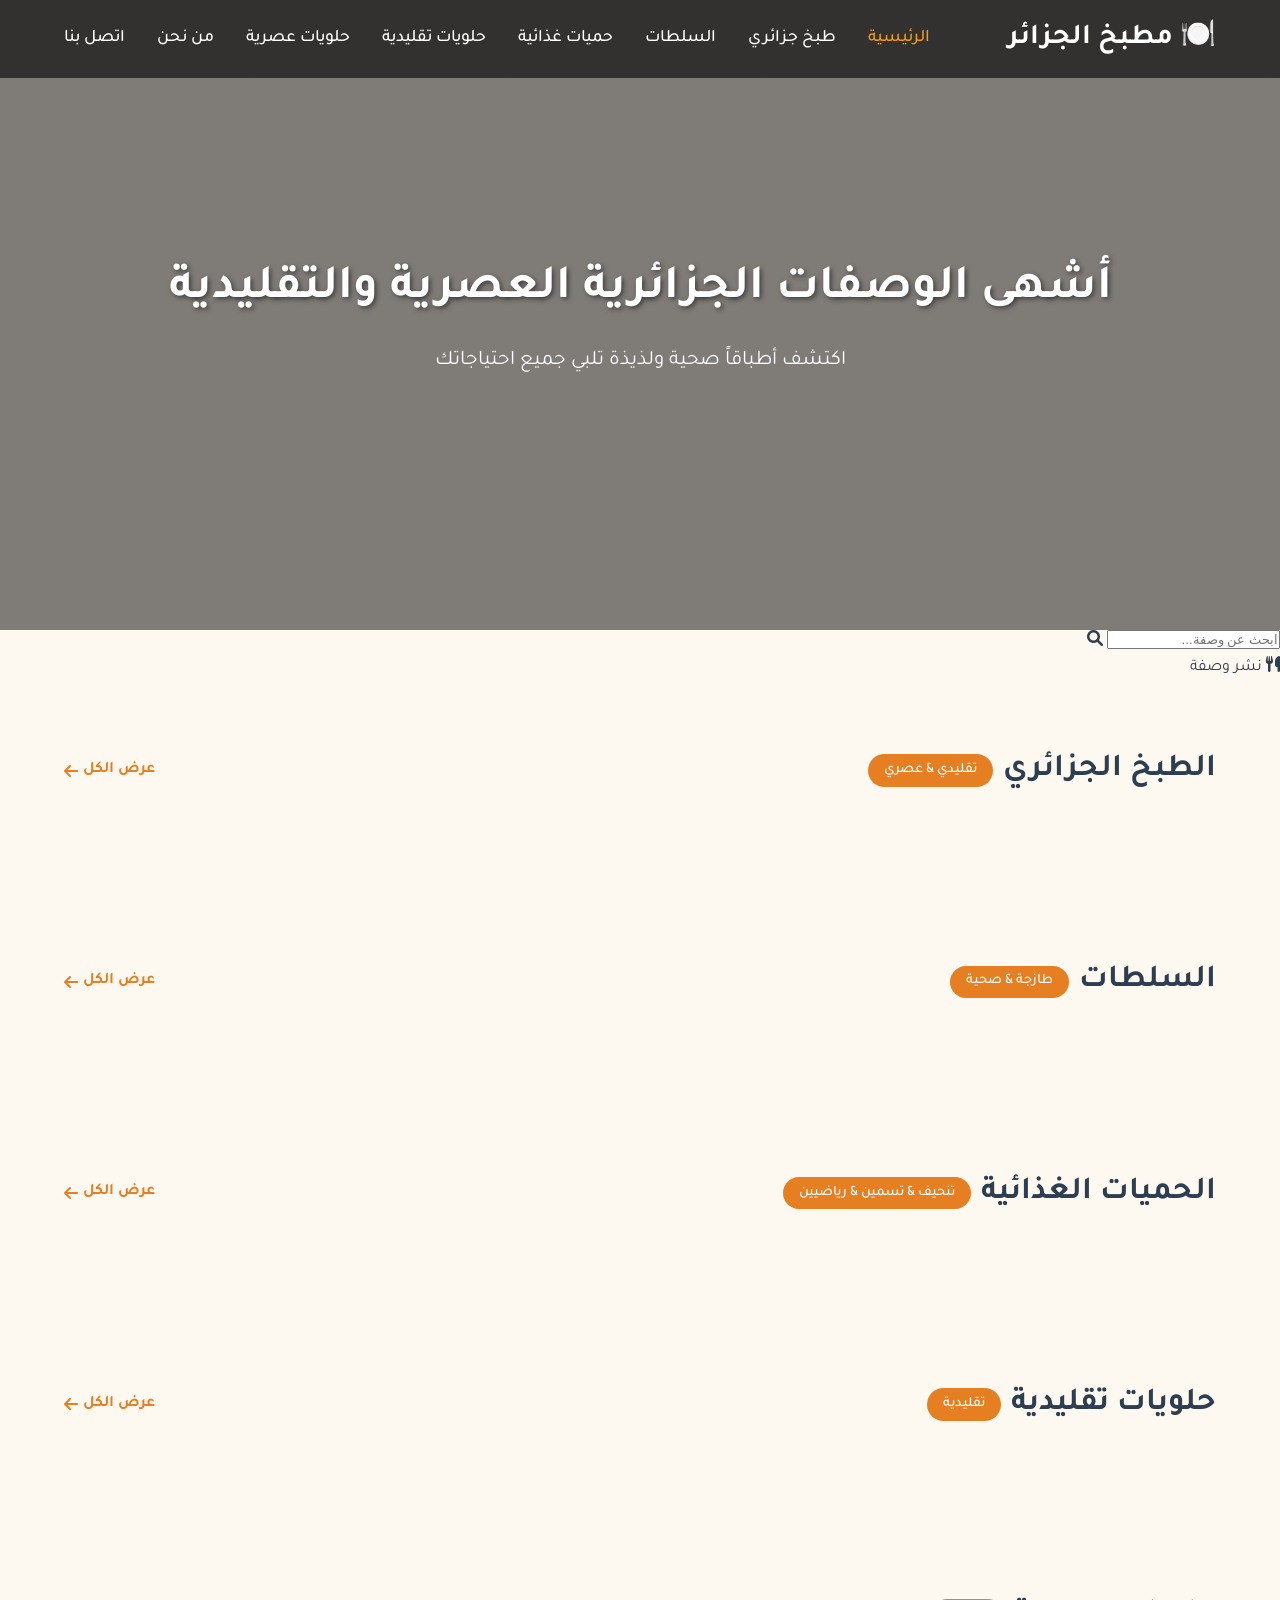
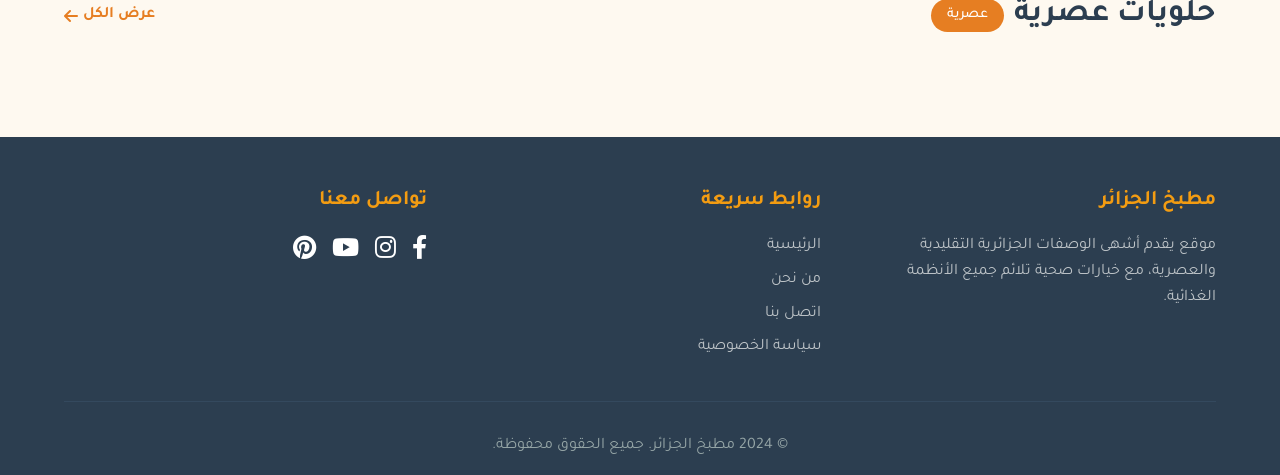
==== index.html @ 7f3f9fbd "Add files via upload" ====
<!DOCTYPE html>
<html lang="ar" dir="rtl">

<head>
    <meta charset="UTF-8">
    <meta name="viewport" content="width=device-width, initial-scale=1.0">

    <title>مطبخ الجزائر - الرئيسية</title>

    <!-- الخطوط والأيقونات -->
    <link rel="stylesheet" href="https://cdnjs.cloudflare.com/ajax/libs/font-awesome/6.0.0-beta3/css/all.min.css">
    <link href="https://fonts.googleapis.com/css2?family=Tajawal:wght@400;500;700&display=swap" rel="stylesheet">

    <link rel="stylesheet" href="style/style-main.css">

</head>

<body>
    <!-- الهيدر مع الغلاف -->
    <header class="hero">
        <nav class="navbar">
            <div class="logo">
                <h1>🍽️ مطبخ الجزائر</h1>
            </div>
            <ul class="nav-links">
                <li><a href="index.html" class="active">الرئيسية</a></li>
                <li><a href="pages/algerien.html">طبخ جزائري</a></li>
                <li><a href="pages/salads.html">السلطات</a></li>
                <li><a href="pages/diet.html">حميات غذائية</a></li>
                <li><a href="pages/traditional-desserts.html">حلويات تقليدية</a></li>
                <li><a href="pages/modern-desserts.html">حلويات عصرية</a></li>
                <li><a href="pages/about.html">من نحن</a></li>
                <li><a href="pages/contact.html">اتصل بنا</a></li>
            </ul>
            <div class="burger">
                <i class="fas fa-bars"></i>
            </div>
        </nav>

        <div class="hero-content">
            <h2>أشهى الوصفات الجزائرية العصرية والتقليدية</h2>
            <p>اكتشف أطباقاً صحية ولذيذة تلبي جميع احتياجاتك</p>
        </div>

    </header>

    <!-- الشريط العلوي (محرك البحث + زر النشر) -->
    <div class="top-bar">
        <div class="search-container">
            <input type="text" id="search-input" placeholder="ابحث عن وصفة..." aria-label="بحث">
            <i class="fas fa-search"></i>
        </div>
        <a href="https://forms.gle/your-google-form-id" target="_blank" class="btn-submit">
            <i class="fas fa-utensils"></i> نشر وصفة
        </a>
    </div>

    <script>
        // وظيفة البحث المباشر
        // وظيفة البحث المباشر (موسع ليشمل العنوان، المكونات، الناشر، الشارة)
        document.getElementById('search-input').addEventListener('input', function (e) {
            const query = e.target.value.trim().toLowerCase();
            const cards = document.querySelectorAll('.card');

            cards.forEach(card => {
                // استخراج النصوص من العناصر المختلفة
                const title = card.querySelector('h3')?.textContent.toLowerCase() || '';
                const ingredients = card.querySelector('.ingredients')?.textContent.toLowerCase() || '';
                const author = card.querySelector('.author')?.textContent.toLowerCase() || '';
                const badge = card.querySelector('.card-badge')?.textContent.toLowerCase() || '';

                // دمج جميع النصوص للبحث
                const allText = `${title} ${ingredients} ${author} ${badge}`;

                if (allText.includes(query)) {
                    card.style.display = 'block';
                } else {
                    card.style.display = 'none';
                }
            });
        });
    </script>

    <!-- المحتوى الرئيسي -->
    <main>
        <!-- قسم الطبخ الجزائري -->
        <section class="section">
            <div class="section-header">
                <h2>الطبخ الجزائري <span class="badge-section">تقليدي & عصري</span></h2>
                <a href="pages/algerien.html" class="view-all">عرض الكل <i class="fas fa-arrow-left"></i></a>
            </div>
            <div class="cards-grid" id="algerien-cards"></div>
        </section>

        <!-- قسم السلطات -->
        <section class="section">
            <div class="section-header">
                <h2>السلطات <span class="badge-section">طازجة & صحية</span></h2>
                <a href="pages/salads.html" class="view-all">عرض الكل <i class="fas fa-arrow-left"></i></a>
            </div>
            <div class="cards-grid" id="salads-cards"></div>
        </section>

        <!-- قسم الحميات الغذائية (تنحيف وتسمين) -->
        <section class="section">
            <div class="section-header">
                <h2>الحميات الغذائية <span class="badge-section">تنحيف & تسمين & رياضيين</span></h2>
                <a href="pages/diet.html" class="view-all">عرض الكل <i class="fas fa-arrow-left"></i></a>
            </div>
            <div class="cards-grid" id="diet-cards"></div>
        </section>

        <!-- قسم الحلويات التقليدية -->
        <section class="section">
            <div class="section-header">
                <h2>حلويات تقليدية <span class="badge-section">تقليدية</span></h2>
                <a href="pages/traditional-desserts.html" class="view-all">عرض الكل <i
                        class="fas fa-arrow-left"></i></a>
            </div>
            <div class="cards-grid" id="traditional-desserts-cards"></div>
        </section>

        <!-- قسم الحلويات العصرية -->
        <section class="section">
            <div class="section-header">
                <h2>حلويات عصرية <span class="badge-section">عصرية</span></h2>
                <a href="pages/modern-desserts.html" class="view-all">عرض الكل <i class="fas fa-arrow-left"></i></a>
            </div>
            <div class="cards-grid" id="modern-desserts-cards"></div>
        </section>

    </main>

    <!-- النافذة المنبثقة (Modal) -->
    <div id="recipeModal" class="modal">
        <div class="modal-content">
            <span class="close-modal">&times;</span>
            <div class="modal-body">
                <!-- يتم تعبئة المحتوى ديناميكياً عبر JavaScript -->
            </div>
        </div>
    </div>

    <!-- الفوتر -->
    <footer>
        <div class="footer-container">
            <div class="footer-col">
                <h3>مطبخ الجزائر</h3>
                <p>موقع يقدم أشهى الوصفات الجزائرية التقليدية والعصرية، مع خيارات صحية تلائم جميع الأنظمة الغذائية.</p>
            </div>
            <div class="footer-col">
                <h3>روابط سريعة</h3>
                <ul>
                    <li><a href="index.html">الرئيسية</a></li>
                    <li><a href="pages/about.html">من نحن</a></li>
                    <li><a href="pages/contact.html">اتصل بنا</a></li>
                    <li><a href="pages/privacy.html">سياسة الخصوصية</a></li>
                </ul>
            </div>
            <div class="footer-col">
                <h3>تواصل معنا</h3>
                <div class="social-links">
                    <a href="#"><i class="fab fa-facebook-f"></i></a>
                    <a href="#"><i class="fab fa-instagram"></i></a>
                    <a href="#"><i class="fab fa-youtube"></i></a>
                    <a href="#"><i class="fab fa-pinterest"></i></a>
                </div>
            </div>
        </div>
        <div class="copyright">
            <p>© 2024 مطبخ الجزائر. جميع الحقوق محفوظة.</p>
        </div>
    </footer>

    <script>
        // js-main.js

        // دالة لعرض البطاقات في حاوية محددة
        function renderCards(containerId, recipes) {
            const container = document.getElementById(containerId);
            if (!container) return;
            container.innerHTML = '';

            recipes.forEach(recipe => {
                const card = document.createElement('div');
                card.className = 'card';
                card.dataset.id = recipe.id;

                // تحضير نص المكونات (مصفوفة أو نص)
                const ingredientsText = Array.isArray(recipe.ingredients)
                    ? recipe.ingredients.join('، ')
                    : recipe.ingredients;

                card.innerHTML = `
            <div class="card-image">
                <img src="${recipe.image}" alt="${recipe.title}" loading="lazy">
                <span class="card-badge">${recipe.badge || ''}</span>
            </div>
            <div class="card-content">
                <h3>${recipe.title}</h3>
                <p class="ingredients">مقادير: ${ingredientsText}</p>
                <div class="card-footer">
                    <span class="date"><i class="far fa-calendar-alt"></i> ${recipe.date}</span>
                    <span class="author">نشر: ${recipe.author}</span>
                </div>
            </div>
        `;

                // إضافة حدث النقر لفتح النافذة المنبثقة
                card.addEventListener('click', () => showModal(recipe));
                container.appendChild(card);
            });
        }

        // دالة عرض النافذة المنبثقة
        function showModal(recipe) {
            const modal = document.getElementById('recipeModal');
            const modalBody = modal.querySelector('.modal-body');
            const videoHtml = recipe.video ? `
<div class="video-container">
<iframe width="100%" height="280" src="${recipe.video}" frameborder="0" allowfullscreen></iframe>
</div>
` : '';

            modalBody.innerHTML = `
<h2>${recipe.title}</h2>
<img src="${recipe.image}" alt="${recipe.title}" style="max-width:100%; border-radius:8px;">
<p><strong>الوصف:</strong> ${recipe.description}</p>
<p><strong>المقادير:</strong> ${recipe.ingredients}</p>
<p><strong>طريقة التحضير:</strong> ${recipe.method}</p>

${videoHtml}
<div class="author-info">
<p><strong>نشر:</strong> ${recipe.author}</p>
<p><strong>تاريخ النشر:</strong> ${recipe.date}</p>
<p><strong>رابط التواصل:</strong> <a href="${recipe.authorLink}" target="_blank">${recipe.authorLink}</a></p>
</div>
`;

            modal.style.display = 'block';
        }
        // إغلاق النافذة المنبثقة
        document.addEventListener('DOMContentLoaded', () => {
            const modal = document.getElementById('recipeModal');
            const closeBtn = document.querySelector('.close-modal');

            if (closeBtn) {
                closeBtn.addEventListener('click', () => {
                    modal.style.display = 'none';
                });
            }

            window.addEventListener('click', (e) => {
                if (e.target === modal) {
                    modal.style.display = 'none';
                }
            });
        });

        // تحميل البيانات من ملفات JSON
        async function loadAllData() {
            try {
                // تحميل كل ملف JSON على حدة
                const [algerien, salads, diet, traditional, modern] = await Promise.all([
                    fetch('data/algerien.json').then(res => res.json()),
                    fetch('data/salads.json').then(res => res.json()),
                    fetch('data/diet.json').then(res => res.json()),
                    fetch('data/traditional-desserts.json').then(res => res.json()),
                    fetch('data/modern-desserts.json').then(res => res.json())
                ]);

                // عرض البطاقات في كل حاوية (يكفي عرض أول 3 وصفات)
                renderCards('algerien-cards', algerien.slice(0, 3));
                renderCards('salads-cards', salads.slice(0, 3));
                renderCards('diet-cards', diet.slice(0, 3));
                renderCards('traditional-desserts-cards', traditional.slice(0, 3));
                renderCards('modern-desserts-cards', modern.slice(0, 3));

            } catch (error) {
                console.error('خطأ في تحميل البيانات:', error);
                // يمكن إظهار رسالة للمستخدم
            }
        }

        // بدء التحميل عند تحميل الصفحة
        document.addEventListener('DOMContentLoaded', loadAllData);

        // وظيفة البحث المباشر
        const searchInput = document.getElementById('search-input');

        if (searchInput) {
            searchInput.addEventListener('input', function (e) {
                const query = e.target.value.trim().toLowerCase();
                const cards = document.querySelectorAll('.card');

                cards.forEach(card => {
                    const title = card.querySelector('h3')?.textContent.toLowerCase() || '';
                    const ingredients = card.querySelector('.ingredients')?.textContent.toLowerCase() || '';

                    if (title.includes(query) || ingredients.includes(query)) {
                        card.style.display = 'block';
                    } else {
                        card.style.display = 'none';
                    }
                });
            });
        }


        // قائمة البرجر للشاشات الصغيرة
        const burger = document.querySelector('.burger');
        const navLinks = document.querySelector('.nav-links');

        if (burger && navLinks) {
            burger.addEventListener('click', () => {
                navLinks.classList.toggle('active');
                // اختياري: تغيير أيقونة البرجر
                const icon = burger.querySelector('i');
                if (icon.classList.contains('fa-bars')) {
                    icon.classList.remove('fa-bars');
                    icon.classList.add('fa-times');
                } else {
                    icon.classList.remove('fa-times');
                    icon.classList.add('fa-bars');
                }
            });
        }
    </script>

</body>

</html>
---- style/style-main.css ----
/* reset */
* {
    margin: 0;
    padding: 0;
    box-sizing: border-box;
}

body {
    font-family: 'Tajawal', sans-serif;
    background-color: #fef9f0;
    color: #2c3e50;
    line-height: 1.6;
}

a {
    text-decoration: none;
    color: inherit;
}

ul {
    list-style: none;
}

/* navbar */
.navbar {
    display: flex;
    justify-content: space-between;
    align-items: center;
    padding: 1rem 5%;
    background-color: rgba(0,0,0,0.6);
    color: white;
    position: absolute;
    width: 100%;
    top: 0;
    z-index: 10;
}

.logo h1 {
    font-size: 1.8rem;
}

.nav-links {
    display: flex;
    gap: 2rem;
}

.nav-links a {
    font-weight: 500;
    transition: color 0.3s;
    font-size: 1.1rem;
}

.nav-links a:hover,
.nav-links a.active {
    color: #f39c12;
}

.burger {
    display: none;
    font-size: 1.8rem;
    cursor: pointer;
}

/* hero header */
.hero {
    background: linear-gradient(rgba(0,0,0,0.5), rgba(0,0,0,0.5)), url('https://media.licdn.com/dms/image/v2/D561BAQEP53jBZ7DF7g/company-background_10000/company-background_10000/0/1654107773435/fooda_cover?e=2147483647&v=beta&t=S3QuYRrB38j_sGJPRR0pocdYYQpP9Fnyo-EWLoU9C8o') center/cover no-repeat;
    height: 70vh;
    display: flex;
    align-items: center;
    justify-content: center;
    text-align: center;
    color: white;
    position: relative;
}

.hero-content h2 {
    font-size: 3rem;
    margin-bottom: 1rem;
    text-shadow: 2px 2px 5px rgba(0,0,0,0.5);
}

.hero-content p {
    font-size: 1.3rem;
}

/* sub-header (للصفحات الفرعية) */
.sub-header {
    background: linear-gradient(rgba(0,0,0,0.6), rgba(0,0,0,0.6)), url('https://www.sheknows.com/wp-content/uploads/2020/06/best-picnic-food-cover-amazon.jpg') center/cover no-repeat;
    height: 30vh;
    display: flex;
    flex-direction: column;
    justify-content: center;
    align-items: center;
    color: white;
    text-align: center;
    position: relative;
}

.sub-header .navbar {
    background: rgba(0,0,0,0.8);
    position: fixed;
    top: 0;
}

.page-title {
    margin-top: 80px;
}

.page-title h2 {
    font-size: 2.5rem;
}

/* الأقسام */
.section {
    padding: 4rem 5%;
}

.section-header {
    display: flex;
    justify-content: space-between;
    align-items: center;
    margin-bottom: 2rem;
    flex-wrap: wrap;
}

.section-header h2 {
    font-size: 2rem;
    display: flex;
    align-items: center;
    gap: 10px;
}

.badge-section {
    background-color: #e67e22;
    color: white;
    padding: 0.3rem 1rem;
    border-radius: 30px;
    font-size: 0.9rem;
    font-weight: 500;
}

.view-all {
    color: #e67e22;
    font-weight: 700;
    transition: margin 0.3s;
    display: flex;
    align-items: center;
    gap: 5px;
}

.view-all:hover {
    margin-left: -5px; /* تأثير للحركة */
}

/* شبكة البطاقات */
.cards-grid {
    display: grid;
    grid-template-columns: repeat(auto-fill, minmax(280px, 1fr));
    gap: 2rem;
}

/* تصميم البطاقة */
.card {
    background-color: white;
    border-radius: 15px;
    overflow: hidden;
    box-shadow: 0 10px 20px rgba(0,0,0,0.1);
    transition: transform 0.3s, box-shadow 0.3s;
}

.card:hover {
    transform: translateY(-10px);
    box-shadow: 0 15px 30px rgba(0,0,0,0.2);
}

.card-image {
    position: relative;
    height: 200px;
    overflow: hidden;
}

.card-image img {
    width: 100%;
    height: 100%;
    object-fit: cover;
    transition: transform 0.5s;
}

.card:hover .card-image img {
    transform: scale(1.05);
}

.card-badge {
    position: absolute;
    top: 10px;
    right: 10px;
    background-color: #e67e22;
    color: white;
    padding: 0.3rem 1rem;
    border-radius: 30px;
    font-size: 0.8rem;
    font-weight: 700;
    z-index: 2;
    box-shadow: 0 2px 5px rgba(0,0,0,0.2);
}

/* ألوان مختلفة للشارات حسب النوع */
.card-badge.diet-loss {
    background-color: #27ae60;
}

.card-badge.diet-gain {
    background-color: #c0392b;
}

.card-content {
    padding: 1.5rem;
}

.card-content h3 {
    font-size: 1.4rem;
    margin-bottom: 0.5rem;
}

.ingredients {
    color: #7f8c8d;
    margin-bottom: 1rem;
    font-size: 0.95rem;
}

.card-footer {
    display: flex;
    justify-content: space-between;
    color: #95a5a6;
    font-size: 0.85rem;
    border-top: 1px solid #ecf0f1;
    padding-top: 0.8rem;
}

.card-footer i {
    margin-left: 0.3rem;
}

/* الفوتر */
footer {
    background-color: #2c3e50;
    color: white;
    padding: 3rem 5% 1rem;
}

.footer-container {
    display: grid;
    grid-template-columns: repeat(auto-fit, minmax(250px, 1fr));
    gap: 2rem;
    margin-bottom: 2rem;
}

.footer-col h3 {
    font-size: 1.3rem;
    margin-bottom: 1rem;
    color: #f39c12;
}

.footer-col p, .footer-col ul {
    color: #bdc3c7;
}

.footer-col ul li {
    margin-bottom: 0.5rem;
}

.footer-col ul li a:hover {
    color: #f39c12;
}

.social-links {
    display: flex;
    gap: 1rem;
    font-size: 1.5rem;
}

.social-links a:hover {
    color: #f39c12;
}

.copyright {
    text-align: center;
    padding-top: 2rem;
    border-top: 1px solid #34495e;
    color: #95a5a6;
}

/* تجاوب للهواتف */
@media (max-width: 768px) {
    .nav-links {
        display: none;
        position: absolute;
        top: 70px;
        right: 0;
        background-color: rgba(0,0,0,0.9);
        width: 100%;
        flex-direction: column;
        align-items: center;
        padding: 2rem 0;
        gap: 1.5rem;
    }

    .nav-links.active {
        display: flex;
    }

    .burger {
        display: block;
    }

    .hero-content h2 {
        font-size: 2rem;
    }

    .hero-content p {
        font-size: 1rem;
    }

    .section-header h2 {
        font-size: 1.5rem;
    }

    .cards-grid {
        grid-template-columns: 1fr;
    }

    .footer-container {
        grid-template-columns: 1fr;
        text-align: center;
    }

    .social-links {
        justify-content: center;
    }
}


/* تنسيقات النافذة المنبثقة */
.modal {
    display: none;
    position: fixed;
    z-index: 1000;
    left: 0;
    top: 0;
    width: 100%;
    height: 100%;
    background-color: rgba(0,0,0,0.6);
    overflow-y: auto;
}

.modal-content {
    background-color: #fff;
    margin: 5% auto;
    padding: 20px;
    border-radius: 15px;
    width: 90%;
    max-width: 600px;
    position: relative;
    animation: modalFadeIn 0.3s;
}

@keyframes modalFadeIn {
    from { opacity: 0; transform: translateY(-30px); }
    to { opacity: 1; transform: translateY(0); }
}

.close-modal {
    position: absolute;
    left: 20px;
    top: 15px;
    font-size: 28px;
    font-weight: bold;
    color: #888;
    cursor: pointer;
    transition: color 0.2s;
}

.close-modal:hover {
    color: #000;
}

.modal-body {
    margin-top: 20px;
}

.modal-body img {
    margin-bottom: 15px;
}

.modal-body ul {
    list-style-type: disc;
    padding-right: 20px;
    margin-bottom: 15px;
}

.author-info {
    border-top: 1px solid #eee;
    padding-top: 15px;
    margin-top: 15px;
}

.video-container {
    margin: 15px 0;
    position: relative;
    padding-bottom: 56.25%; /* نسبة 16:9 */
    height: 0;
    overflow: hidden;
}

.video-container iframe {
    position: absolute;
    top: 0;
    left: 0;
    width: 100%;
    height: 100%;
    border-radius: 8px;
}

/* تحسين استجابة البطاقات */
.card {
    cursor: pointer;
    transition: transform 0.2s, box-shadow 0.2s;
}

.card:hover {
    transform: translateY(-5px);
    box-shadow: 0 10px 20px rgba(0,0,0,0.1);
}



/* تحسين عرض المقادير وطريقة التحضير داخل modal */
.ingredients-list {
    list-style-type: circle;
    padding-right: 20px;
    margin-bottom: 15px;
    columns: 2; /* عرض القائمة على عمودين لتوفير المسافة */
    column-gap: 30px;
}

.ingredients-list li {
    margin-bottom: 5px;
    font-size: 0.95rem;
}

.method-text {
    line-height: 1.7;
    background-color: #f9f9f9;
    padding: 10px 15px;
    border-radius: 8px;
    margin-bottom: 15px;
    white-space: pre-line; /* يحافظ على فواصل الأسطر */
}

.search-box{
    max-width:500px;
    margin:20px auto;
    position:relative;
}

.search-box input{
    width:100%;
    padding:12px 15px 12px 40px;
    border-radius:25px;
    border:1px solid #ddd;
    font-size:15px;
    font-family:"Tajawal",sans-serif;
}

.search-box i{
    position:absolute;
    left:15px;
    top:50%;
    transform:translateY(-50%);
    color:#888;
}



.recipe-search{
    max-width:700px;
    margin:25px auto;
    }
    
    .search-bar{
    position:relative;
    }
    
    #searchInput{
    width:100%;
    padding:12px 15px;
    border-radius:30px;
    border:1px solid #ddd;
    font-size:15px;
    }
    
    #suggestions{
    position:absolute;
    width:100%;
    background:#fff;
    border:1px solid #eee;
    border-radius:10px;
    top:45px;
    display:none;
    z-index:100;
    }
    
    .suggestion-item{
    padding:10px;
    cursor:pointer;
    }
    
    .suggestion-item:hover{
    background:#f5f5f5;
    }
    
    .search-filters{
    display:flex;
    gap:10px;
    margin-top:10px;
    }
    
    .search-filters input,
    .search-filters select{
    flex:1;
    padding:10px;
    border-radius:10px;
    border:1px solid #ddd;
    }
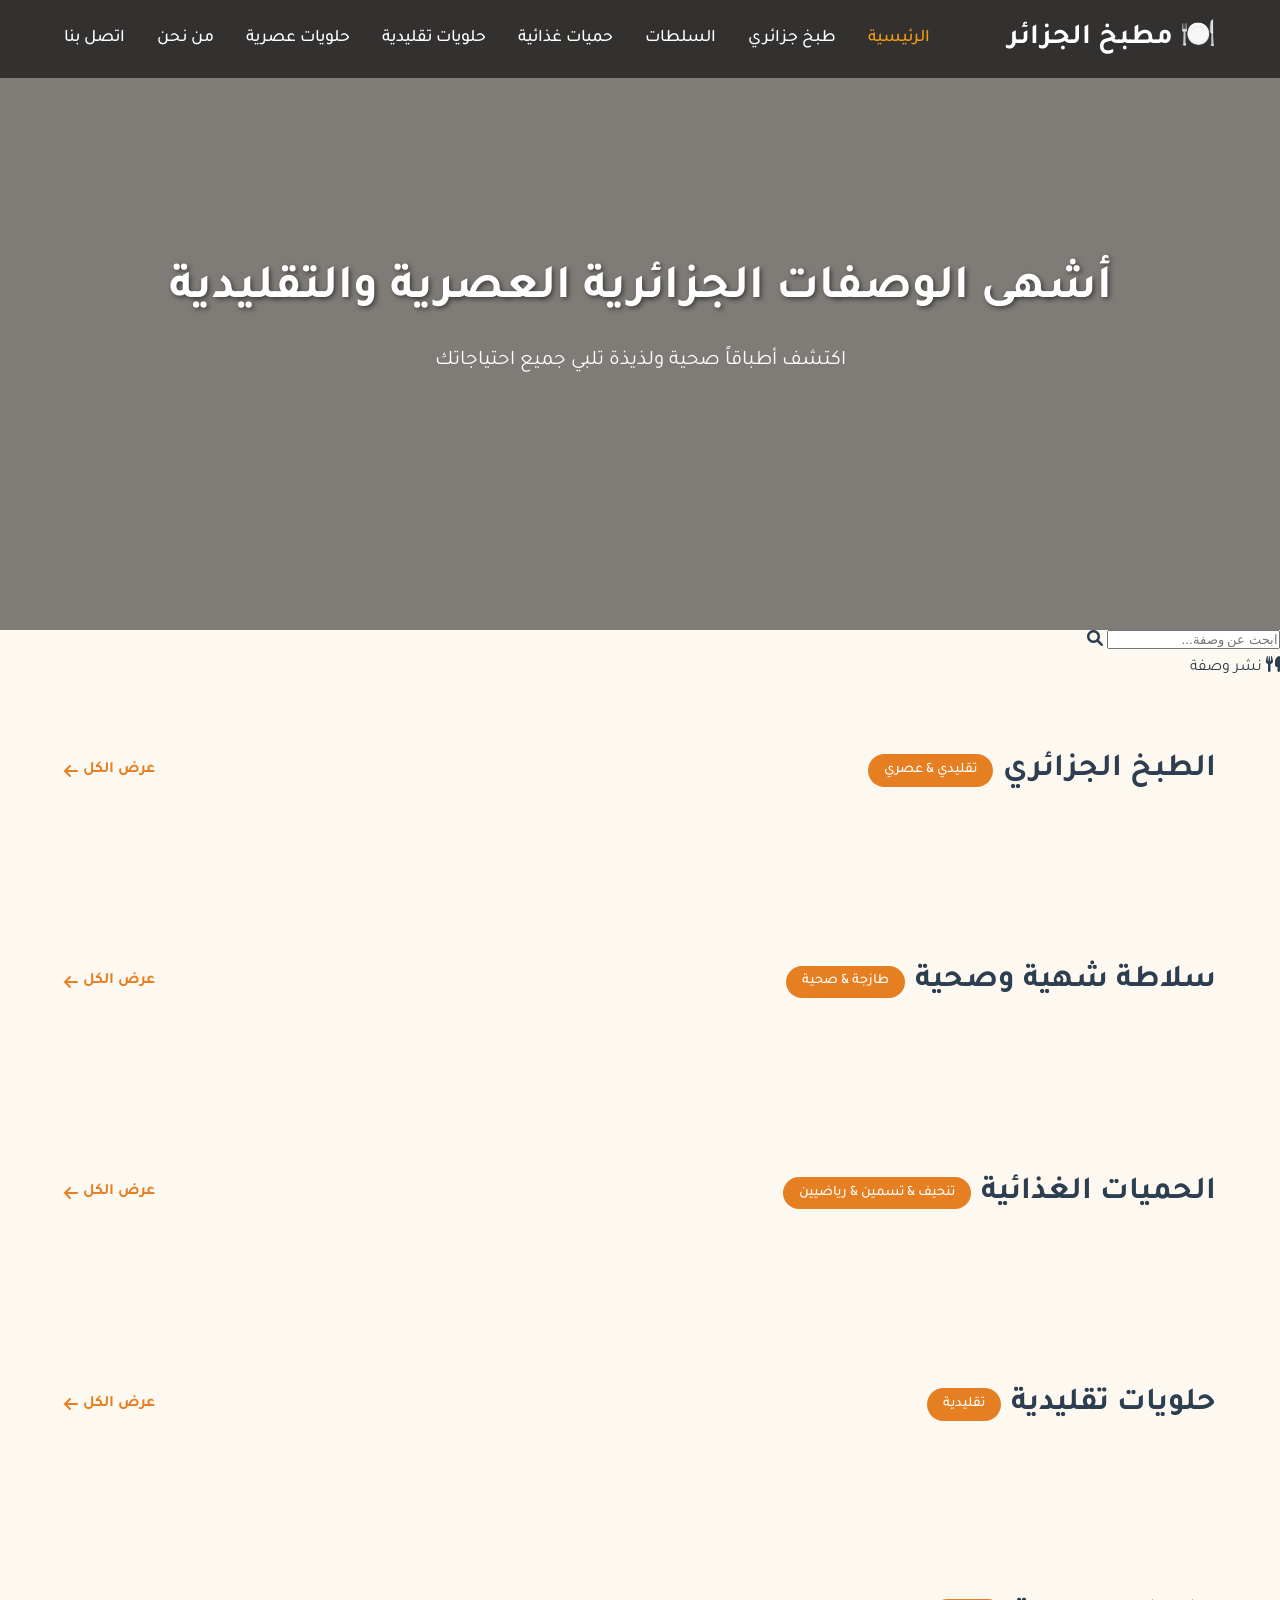
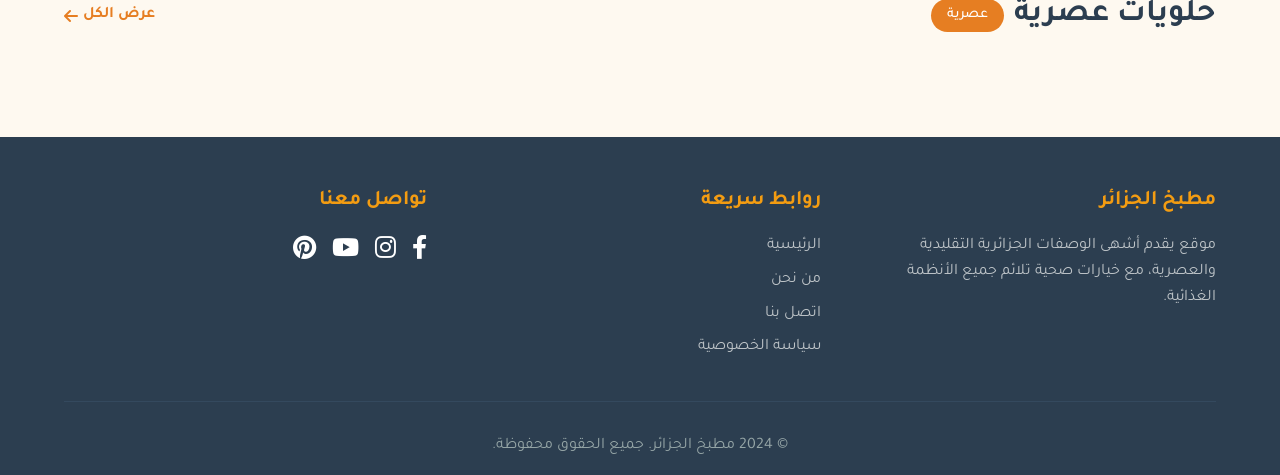
==== commit 32e64e3d: "Update index.html" ====
--- a/index.html
+++ b/index.html
@@ -5,13 +5,43 @@
     <meta charset="UTF-8">
     <meta name="viewport" content="width=device-width, initial-scale=1.0">
 
-    <title>مطبخ الجزائر - الرئيسية</title>
+    <title>كوزينة DZ | الوصفات الجزائرية التقليدية والعصرية</title>
+
+    <!-- أيقونة الموقع -->
+    <link rel="icon" href="icons/logo kozina.webp" alt="icon kozina">
+    <link rel="icon" href="https://github.com/imadtbn/kozina-dz/blob/main/icons/logo%20kozina.webp" type="image/webp">
+
+<meta name="google-site-verification" content="f5Xi4oFx0v5dN6iPZd9qCw-7vnc3vIbAeYF9jr4vwVM" />
+
+
+    <meta name="description"
+        content="كوزينة DZ يقدم أفضل الوصفات الجزائرية التقليدية والعصرية، كسكس، شوربة، طواجن، سلطات وحلويات جزائرية مع المكونات وطريقة التحضير بالتفصيل.">
+    <meta name="keywords" content="طبخ جزائري, وصفات جزائرية, كسكس, شربة, حلويات جزائرية, سلطات, وصفات صحية">
+    <meta name="author" content="مطبخ الجزائر">
+    <meta name="author" content="كوزينة dz">
+    <meta name="description"
+        content="أفضل الحلويات الجزائرية التقليدية والعصرية مثل البقلاوة والمقروط والغريبة مع طريقة التحضير بالتفصيل.">
+    <meta name="description"
+        content="وصفات الطبخ الجزائري التقليدي والعصري مثل الكسكس، الشوربة، والطواجن، سلاطة وحميات للتغذية مع المكونات وطريقة التحضير خطوة بخطوة.">
+    <meta name="description"
+        content="اكتشف أفضل الوصفات الجزائرية التقليدية والعصرية، سلطات طازجة، حلويات جزائرية، ووصفات صحية مع شرح مبسط لطريقة التحضير.">
+    <meta name="description"
+        content="اكتشف أفضل الوصفات الجزائرية التقليدية والعصرية، سلطات طازجة، حلويات جزائرية، ووصفات صحية مع شرح مبسط لطريقة التحضير.">
+
+    <meta name="keywords"
+        content="كوزينة DZ, طبخ جزائري, وصفات جزائرية, كسكس, شربة فريك, حلويات جزائرية, سلطات, مطبخ جزائري">
+    <meta name="author" content="كوزينة DZ">
+    <meta name="robots" content="index, follow">
+
 
     <!-- الخطوط والأيقونات -->
     <link rel="stylesheet" href="https://cdnjs.cloudflare.com/ajax/libs/font-awesome/6.0.0-beta3/css/all.min.css">
     <link href="https://fonts.googleapis.com/css2?family=Tajawal:wght@400;500;700&display=swap" rel="stylesheet">
 
     <link rel="stylesheet" href="style/style-main.css">
+
+
+
 
 </head>
 
@@ -95,7 +125,7 @@
         <!-- قسم السلطات -->
         <section class="section">
             <div class="section-header">
-                <h2>السلطات <span class="badge-section">طازجة & صحية</span></h2>
+                <h2>سلاطة شهية وصحية <span class="badge-section">طازجة & صحية</span></h2>
                 <a href="pages/salads.html" class="view-all">عرض الكل <i class="fas fa-arrow-left"></i></a>
             </div>
             <div class="cards-grid" id="salads-cards"></div>
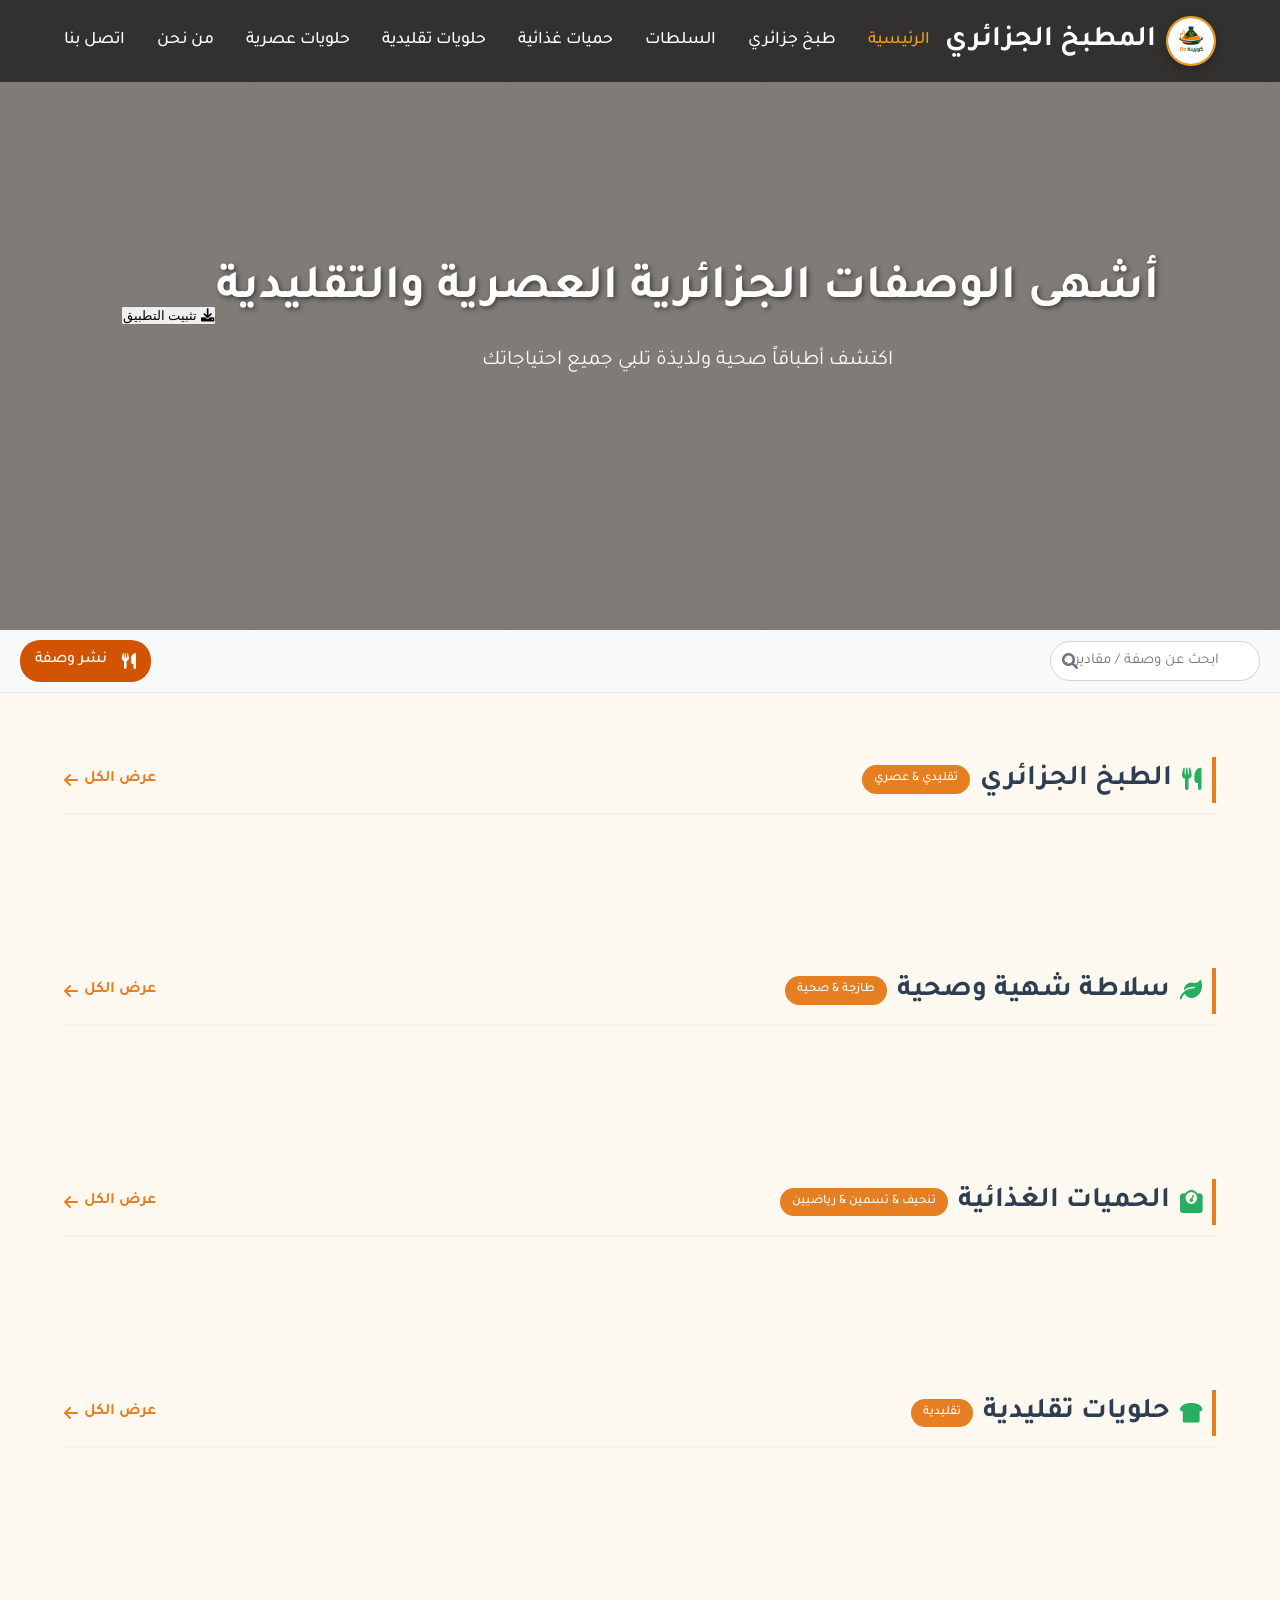
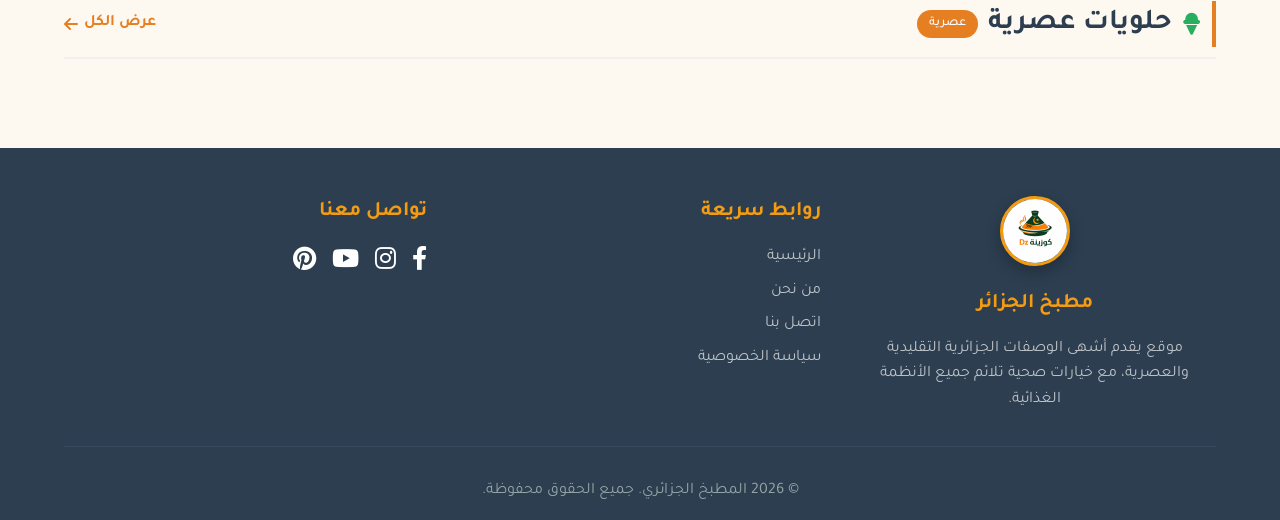
==== commit 79c58246: "Add files via upload" ====
--- a/index.html
+++ b/index.html
@@ -5,14 +5,11 @@
     <meta charset="UTF-8">
     <meta name="viewport" content="width=device-width, initial-scale=1.0">
 
-    <title>كوزينة DZ | الوصفات الجزائرية التقليدية والعصرية</title>
+    <title>كوزينة DZ الوصفات الجزائرية التقليدية والعصرية</title>
 
     <!-- أيقونة الموقع -->
     <link rel="icon" href="icons/logo kozina.webp" alt="icon kozina">
     <link rel="icon" href="https://github.com/imadtbn/kozina-dz/blob/main/icons/logo%20kozina.webp" type="image/webp">
-
-<meta name="google-site-verification" content="f5Xi4oFx0v5dN6iPZd9qCw-7vnc3vIbAeYF9jr4vwVM" />
-
 
     <meta name="description"
         content="كوزينة DZ يقدم أفضل الوصفات الجزائرية التقليدية والعصرية، كسكس، شوربة، طواجن، سلطات وحلويات جزائرية مع المكونات وطريقة التحضير بالتفصيل.">
@@ -33,6 +30,23 @@
     <meta name="author" content="كوزينة DZ">
     <meta name="robots" content="index, follow">
 
+    <meta name="google-site-verification" content="f5Xi4oFx0v5dN6iPZd9qCw-7vnc3vIbAeYF9jr4vwVM" />
+
+    <!-- Google Tag Manager -->
+    <script>(function (w, d, s, l, i) {
+            w[l] = w[l] || []; w[l].push({
+                'gtm.start':
+                    new Date().getTime(), event: 'gtm.js'
+            }); var f = d.getElementsByTagName(s)[0],
+                j = d.createElement(s), dl = l != 'dataLayer' ? '&l=' + l : ''; j.async = true; j.src =
+                    'https://www.googletagmanager.com/gtm.js?id=' + i + dl; f.parentNode.insertBefore(j, f);
+        })(window, document, 'script', 'dataLayer', 'GTM-T3CDQHBM');</script>
+    <!-- End Google Tag Manager -->
+
+    <!-- Google Tag Manager (noscript) -->
+    <noscript><iframe src="https://www.googletagmanager.com/ns.html?id=GTM-T3CDQHBM" height="0" width="0"
+            style="display:none;visibility:hidden"></iframe></noscript>
+    <!-- End Google Tag Manager (noscript) -->
 
     <!-- الخطوط والأيقونات -->
     <link rel="stylesheet" href="https://cdnjs.cloudflare.com/ajax/libs/font-awesome/6.0.0-beta3/css/all.min.css">
@@ -40,8 +54,8 @@
 
     <link rel="stylesheet" href="style/style-main.css">
 
-
-
+    <link rel="manifest" href="manifest.json">
+    <meta name="theme-color" content="#e67e22">
 
 </head>
 
@@ -50,7 +64,8 @@
     <header class="hero">
         <nav class="navbar">
             <div class="logo">
-                <h1>🍽️ مطبخ الجزائر</h1>
+                <img src="icons/logo kozina.webp" alt="كوزينة DZ" class="logo-img">
+                <h1>المطبخ الجزائري</h1>
             </div>
             <ul class="nav-links">
                 <li><a href="index.html" class="active">الرئيسية</a></li>
@@ -72,51 +87,30 @@
             <p>اكتشف أطباقاً صحية ولذيذة تلبي جميع احتياجاتك</p>
         </div>
 
+        <button id="installBtn" class="install-btn">
+            <i class="fas fa-download"></i> تثبيت التطبيق
+        </button>
+
     </header>
 
     <!-- الشريط العلوي (محرك البحث + زر النشر) -->
     <div class="top-bar">
         <div class="search-container">
-            <input type="text" id="search-input" placeholder="ابحث عن وصفة..." aria-label="بحث">
+            <input type="text" id="search-input" placeholder="ابحث عن وصفة / مقادير، عنوان، ناشر..." aria-label="بحث">
             <i class="fas fa-search"></i>
         </div>
+
         <a href="https://forms.gle/your-google-form-id" target="_blank" class="btn-submit">
             <i class="fas fa-utensils"></i> نشر وصفة
         </a>
     </div>
 
-    <script>
-        // وظيفة البحث المباشر
-        // وظيفة البحث المباشر (موسع ليشمل العنوان، المكونات، الناشر، الشارة)
-        document.getElementById('search-input').addEventListener('input', function (e) {
-            const query = e.target.value.trim().toLowerCase();
-            const cards = document.querySelectorAll('.card');
-
-            cards.forEach(card => {
-                // استخراج النصوص من العناصر المختلفة
-                const title = card.querySelector('h3')?.textContent.toLowerCase() || '';
-                const ingredients = card.querySelector('.ingredients')?.textContent.toLowerCase() || '';
-                const author = card.querySelector('.author')?.textContent.toLowerCase() || '';
-                const badge = card.querySelector('.card-badge')?.textContent.toLowerCase() || '';
-
-                // دمج جميع النصوص للبحث
-                const allText = `${title} ${ingredients} ${author} ${badge}`;
-
-                if (allText.includes(query)) {
-                    card.style.display = 'block';
-                } else {
-                    card.style.display = 'none';
-                }
-            });
-        });
-    </script>
-
     <!-- المحتوى الرئيسي -->
     <main>
         <!-- قسم الطبخ الجزائري -->
         <section class="section">
             <div class="section-header">
-                <h2>الطبخ الجزائري <span class="badge-section">تقليدي & عصري</span></h2>
+                <h2><i class="fas fa-utensils"></i>الطبخ الجزائري <span class="badge-section">تقليدي & عصري</span></h2>
                 <a href="pages/algerien.html" class="view-all">عرض الكل <i class="fas fa-arrow-left"></i></a>
             </div>
             <div class="cards-grid" id="algerien-cards"></div>
@@ -125,7 +119,7 @@
         <!-- قسم السلطات -->
         <section class="section">
             <div class="section-header">
-                <h2>سلاطة شهية وصحية <span class="badge-section">طازجة & صحية</span></h2>
+                <h2><i class="fas fa-leaf"></i>سلاطة شهية وصحية <span class="badge-section">طازجة & صحية</span></h2>
                 <a href="pages/salads.html" class="view-all">عرض الكل <i class="fas fa-arrow-left"></i></a>
             </div>
             <div class="cards-grid" id="salads-cards"></div>
@@ -134,7 +128,8 @@
         <!-- قسم الحميات الغذائية (تنحيف وتسمين) -->
         <section class="section">
             <div class="section-header">
-                <h2>الحميات الغذائية <span class="badge-section">تنحيف & تسمين & رياضيين</span></h2>
+                <h2><i class="fas fa-weight-scale"></i>الحميات الغذائية<span class="badge-section">تنحيف & تسمين &
+                        رياضيين</span></h2>
                 <a href="pages/diet.html" class="view-all">عرض الكل <i class="fas fa-arrow-left"></i></a>
             </div>
             <div class="cards-grid" id="diet-cards"></div>
@@ -143,7 +138,7 @@
         <!-- قسم الحلويات التقليدية -->
         <section class="section">
             <div class="section-header">
-                <h2>حلويات تقليدية <span class="badge-section">تقليدية</span></h2>
+                <h2><i class="fas fa-bread-slice"></i>حلويات تقليدية<span class="badge-section">تقليدية</span></h2>
                 <a href="pages/traditional-desserts.html" class="view-all">عرض الكل <i
                         class="fas fa-arrow-left"></i></a>
             </div>
@@ -153,7 +148,7 @@
         <!-- قسم الحلويات العصرية -->
         <section class="section">
             <div class="section-header">
-                <h2>حلويات عصرية <span class="badge-section">عصرية</span></h2>
+                <h2><i class="fas fa-ice-cream"></i>حلويات عصرية<span class="badge-section">عصرية</span></h2>
                 <a href="pages/modern-desserts.html" class="view-all">عرض الكل <i class="fas fa-arrow-left"></i></a>
             </div>
             <div class="cards-grid" id="modern-desserts-cards"></div>
@@ -174,9 +169,13 @@
     <!-- الفوتر -->
     <footer>
         <div class="footer-container">
-            <div class="footer-col">
+            <div class="footer-col footer-brand">
+                <img src="icons/logo kozina.webp" alt="كوزينة DZ" class="footer-logo">
                 <h3>مطبخ الجزائر</h3>
-                <p>موقع يقدم أشهى الوصفات الجزائرية التقليدية والعصرية، مع خيارات صحية تلائم جميع الأنظمة الغذائية.</p>
+                <p>
+                    موقع يقدم أشهى الوصفات الجزائرية التقليدية والعصرية،
+                    مع خيارات صحية تلائم جميع الأنظمة الغذائية.
+                </p>
             </div>
             <div class="footer-col">
                 <h3>روابط سريعة</h3>
@@ -198,165 +197,19 @@
             </div>
         </div>
         <div class="copyright">
-            <p>© 2024 مطبخ الجزائر. جميع الحقوق محفوظة.</p>
+            <p>© 2026 المطبخ الجزائري. جميع الحقوق محفوظة.</p>
         </div>
     </footer>
 
     <script>
-        // js-main.js
-
-        // دالة لعرض البطاقات في حاوية محددة
-        function renderCards(containerId, recipes) {
-            const container = document.getElementById(containerId);
-            if (!container) return;
-            container.innerHTML = '';
-
-            recipes.forEach(recipe => {
-                const card = document.createElement('div');
-                card.className = 'card';
-                card.dataset.id = recipe.id;
-
-                // تحضير نص المكونات (مصفوفة أو نص)
-                const ingredientsText = Array.isArray(recipe.ingredients)
-                    ? recipe.ingredients.join('، ')
-                    : recipe.ingredients;
-
-                card.innerHTML = `
-            <div class="card-image">
-                <img src="${recipe.image}" alt="${recipe.title}" loading="lazy">
-                <span class="card-badge">${recipe.badge || ''}</span>
-            </div>
-            <div class="card-content">
-                <h3>${recipe.title}</h3>
-                <p class="ingredients">مقادير: ${ingredientsText}</p>
-                <div class="card-footer">
-                    <span class="date"><i class="far fa-calendar-alt"></i> ${recipe.date}</span>
-                    <span class="author">نشر: ${recipe.author}</span>
-                </div>
-            </div>
-        `;
-
-                // إضافة حدث النقر لفتح النافذة المنبثقة
-                card.addEventListener('click', () => showModal(recipe));
-                container.appendChild(card);
-            });
-        }
-
-        // دالة عرض النافذة المنبثقة
-        function showModal(recipe) {
-            const modal = document.getElementById('recipeModal');
-            const modalBody = modal.querySelector('.modal-body');
-            const videoHtml = recipe.video ? `
-<div class="video-container">
-<iframe width="100%" height="280" src="${recipe.video}" frameborder="0" allowfullscreen></iframe>
-</div>
-` : '';
-
-            modalBody.innerHTML = `
-<h2>${recipe.title}</h2>
-<img src="${recipe.image}" alt="${recipe.title}" style="max-width:100%; border-radius:8px;">
-<p><strong>الوصف:</strong> ${recipe.description}</p>
-<p><strong>المقادير:</strong> ${recipe.ingredients}</p>
-<p><strong>طريقة التحضير:</strong> ${recipe.method}</p>
-
-${videoHtml}
-<div class="author-info">
-<p><strong>نشر:</strong> ${recipe.author}</p>
-<p><strong>تاريخ النشر:</strong> ${recipe.date}</p>
-<p><strong>رابط التواصل:</strong> <a href="${recipe.authorLink}" target="_blank">${recipe.authorLink}</a></p>
-</div>
-`;
-
-            modal.style.display = 'block';
-        }
-        // إغلاق النافذة المنبثقة
-        document.addEventListener('DOMContentLoaded', () => {
-            const modal = document.getElementById('recipeModal');
-            const closeBtn = document.querySelector('.close-modal');
-
-            if (closeBtn) {
-                closeBtn.addEventListener('click', () => {
-                    modal.style.display = 'none';
-                });
-            }
-
-            window.addEventListener('click', (e) => {
-                if (e.target === modal) {
-                    modal.style.display = 'none';
-                }
-            });
-        });
-
-        // تحميل البيانات من ملفات JSON
-        async function loadAllData() {
-            try {
-                // تحميل كل ملف JSON على حدة
-                const [algerien, salads, diet, traditional, modern] = await Promise.all([
-                    fetch('data/algerien.json').then(res => res.json()),
-                    fetch('data/salads.json').then(res => res.json()),
-                    fetch('data/diet.json').then(res => res.json()),
-                    fetch('data/traditional-desserts.json').then(res => res.json()),
-                    fetch('data/modern-desserts.json').then(res => res.json())
-                ]);
-
-                // عرض البطاقات في كل حاوية (يكفي عرض أول 3 وصفات)
-                renderCards('algerien-cards', algerien.slice(0, 3));
-                renderCards('salads-cards', salads.slice(0, 3));
-                renderCards('diet-cards', diet.slice(0, 3));
-                renderCards('traditional-desserts-cards', traditional.slice(0, 3));
-                renderCards('modern-desserts-cards', modern.slice(0, 3));
-
-            } catch (error) {
-                console.error('خطأ في تحميل البيانات:', error);
-                // يمكن إظهار رسالة للمستخدم
-            }
-        }
-
-        // بدء التحميل عند تحميل الصفحة
-        document.addEventListener('DOMContentLoaded', loadAllData);
-
-        // وظيفة البحث المباشر
-        const searchInput = document.getElementById('search-input');
-
-        if (searchInput) {
-            searchInput.addEventListener('input', function (e) {
-                const query = e.target.value.trim().toLowerCase();
-                const cards = document.querySelectorAll('.card');
-
-                cards.forEach(card => {
-                    const title = card.querySelector('h3')?.textContent.toLowerCase() || '';
-                    const ingredients = card.querySelector('.ingredients')?.textContent.toLowerCase() || '';
-
-                    if (title.includes(query) || ingredients.includes(query)) {
-                        card.style.display = 'block';
-                    } else {
-                        card.style.display = 'none';
-                    }
-                });
-            });
-        }
-
-
-        // قائمة البرجر للشاشات الصغيرة
-        const burger = document.querySelector('.burger');
-        const navLinks = document.querySelector('.nav-links');
-
-        if (burger && navLinks) {
-            burger.addEventListener('click', () => {
-                navLinks.classList.toggle('active');
-                // اختياري: تغيير أيقونة البرجر
-                const icon = burger.querySelector('i');
-                if (icon.classList.contains('fa-bars')) {
-                    icon.classList.remove('fa-bars');
-                    icon.classList.add('fa-times');
-                } else {
-                    icon.classList.remove('fa-times');
-                    icon.classList.add('fa-bars');
-                }
-            });
+        if ("serviceWorker" in navigator) {
+            navigator.serviceWorker.register("/sw.js")
+                .then(() => console.log("Service Worker Registered"));
         }
     </script>
 
+    <script src="javascript/js-main.js"></script>
+
 </body>
 
 </html>
--- a/style/style-main.css
+++ b/style/style-main.css
@@ -1,534 +1,671 @@
-/* reset */
-* {
-    margin: 0;
-    padding: 0;
-    box-sizing: border-box;
-}
-
-body {
-    font-family: 'Tajawal', sans-serif;
-    background-color: #fef9f0;
-    color: #2c3e50;
-    line-height: 1.6;
-}
-
-a {
-    text-decoration: none;
-    color: inherit;
-}
-
-ul {
-    list-style: none;
-}
-
-/* navbar */
-.navbar {
-    display: flex;
-    justify-content: space-between;
-    align-items: center;
-    padding: 1rem 5%;
-    background-color: rgba(0,0,0,0.6);
-    color: white;
-    position: absolute;
-    width: 100%;
-    top: 0;
-    z-index: 10;
-}
-
-.logo h1 {
-    font-size: 1.8rem;
-}
-
-.nav-links {
-    display: flex;
-    gap: 2rem;
-}
-
-.nav-links a {
-    font-weight: 500;
-    transition: color 0.3s;
-    font-size: 1.1rem;
-}
-
-.nav-links a:hover,
-.nav-links a.active {
-    color: #f39c12;
-}
-
-.burger {
-    display: none;
-    font-size: 1.8rem;
-    cursor: pointer;
-}
-
-/* hero header */
-.hero {
-    background: linear-gradient(rgba(0,0,0,0.5), rgba(0,0,0,0.5)), url('https://media.licdn.com/dms/image/v2/D561BAQEP53jBZ7DF7g/company-background_10000/company-background_10000/0/1654107773435/fooda_cover?e=2147483647&v=beta&t=S3QuYRrB38j_sGJPRR0pocdYYQpP9Fnyo-EWLoU9C8o') center/cover no-repeat;
-    height: 70vh;
-    display: flex;
-    align-items: center;
-    justify-content: center;
-    text-align: center;
-    color: white;
-    position: relative;
-}
-
-.hero-content h2 {
-    font-size: 3rem;
-    margin-bottom: 1rem;
-    text-shadow: 2px 2px 5px rgba(0,0,0,0.5);
-}
-
-.hero-content p {
-    font-size: 1.3rem;
-}
-
-/* sub-header (للصفحات الفرعية) */
-.sub-header {
-    background: linear-gradient(rgba(0,0,0,0.6), rgba(0,0,0,0.6)), url('https://www.sheknows.com/wp-content/uploads/2020/06/best-picnic-food-cover-amazon.jpg') center/cover no-repeat;
-    height: 30vh;
-    display: flex;
-    flex-direction: column;
-    justify-content: center;
-    align-items: center;
-    color: white;
-    text-align: center;
-    position: relative;
-}
-
-.sub-header .navbar {
-    background: rgba(0,0,0,0.8);
-    position: fixed;
-    top: 0;
-}
-
-.page-title {
-    margin-top: 80px;
-}
-
-.page-title h2 {
-    font-size: 2.5rem;
-}
-
-/* الأقسام */
-.section {
-    padding: 4rem 5%;
-}
-
-.section-header {
-    display: flex;
-    justify-content: space-between;
-    align-items: center;
-    margin-bottom: 2rem;
-    flex-wrap: wrap;
-}
-
-.section-header h2 {
-    font-size: 2rem;
-    display: flex;
-    align-items: center;
-    gap: 10px;
-}
-
-.badge-section {
-    background-color: #e67e22;
-    color: white;
-    padding: 0.3rem 1rem;
-    border-radius: 30px;
-    font-size: 0.9rem;
-    font-weight: 500;
-}
-
-.view-all {
-    color: #e67e22;
-    font-weight: 700;
-    transition: margin 0.3s;
-    display: flex;
-    align-items: center;
-    gap: 5px;
-}
-
-.view-all:hover {
-    margin-left: -5px; /* تأثير للحركة */
-}
-
-/* شبكة البطاقات */
-.cards-grid {
-    display: grid;
-    grid-template-columns: repeat(auto-fill, minmax(280px, 1fr));
-    gap: 2rem;
-}
-
-/* تصميم البطاقة */
-.card {
-    background-color: white;
-    border-radius: 15px;
-    overflow: hidden;
-    box-shadow: 0 10px 20px rgba(0,0,0,0.1);
-    transition: transform 0.3s, box-shadow 0.3s;
-}
-
-.card:hover {
-    transform: translateY(-10px);
-    box-shadow: 0 15px 30px rgba(0,0,0,0.2);
-}
-
-.card-image {
-    position: relative;
-    height: 200px;
-    overflow: hidden;
-}
-
-.card-image img {
-    width: 100%;
-    height: 100%;
-    object-fit: cover;
-    transition: transform 0.5s;
-}
-
-.card:hover .card-image img {
-    transform: scale(1.05);
-}
-
-.card-badge {
-    position: absolute;
-    top: 10px;
-    right: 10px;
-    background-color: #e67e22;
-    color: white;
-    padding: 0.3rem 1rem;
-    border-radius: 30px;
-    font-size: 0.8rem;
-    font-weight: 700;
-    z-index: 2;
-    box-shadow: 0 2px 5px rgba(0,0,0,0.2);
-}
-
-/* ألوان مختلفة للشارات حسب النوع */
-.card-badge.diet-loss {
-    background-color: #27ae60;
-}
-
-.card-badge.diet-gain {
-    background-color: #c0392b;
-}
-
-.card-content {
-    padding: 1.5rem;
-}
-
-.card-content h3 {
-    font-size: 1.4rem;
-    margin-bottom: 0.5rem;
-}
-
-.ingredients {
-    color: #7f8c8d;
-    margin-bottom: 1rem;
-    font-size: 0.95rem;
-}
-
-.card-footer {
-    display: flex;
-    justify-content: space-between;
-    color: #95a5a6;
-    font-size: 0.85rem;
-    border-top: 1px solid #ecf0f1;
-    padding-top: 0.8rem;
-}
-
-.card-footer i {
-    margin-left: 0.3rem;
-}
-
-/* الفوتر */
-footer {
-    background-color: #2c3e50;
-    color: white;
-    padding: 3rem 5% 1rem;
-}
-
-.footer-container {
-    display: grid;
-    grid-template-columns: repeat(auto-fit, minmax(250px, 1fr));
-    gap: 2rem;
-    margin-bottom: 2rem;
-}
-
-.footer-col h3 {
-    font-size: 1.3rem;
-    margin-bottom: 1rem;
-    color: #f39c12;
-}
-
-.footer-col p, .footer-col ul {
-    color: #bdc3c7;
-}
-
-.footer-col ul li {
-    margin-bottom: 0.5rem;
-}
-
-.footer-col ul li a:hover {
-    color: #f39c12;
-}
-
-.social-links {
-    display: flex;
-    gap: 1rem;
-    font-size: 1.5rem;
-}
-
-.social-links a:hover {
-    color: #f39c12;
-}
-
-.copyright {
-    text-align: center;
-    padding-top: 2rem;
-    border-top: 1px solid #34495e;
-    color: #95a5a6;
-}
-
-/* تجاوب للهواتف */
-@media (max-width: 768px) {
-    .nav-links {
-        display: none;
-        position: absolute;
-        top: 70px;
-        right: 0;
-        background-color: rgba(0,0,0,0.9);
-        width: 100%;
-        flex-direction: column;
-        align-items: center;
-        padding: 2rem 0;
-        gap: 1.5rem;
-    }
-
-    .nav-links.active {
-        display: flex;
-    }
-
-    .burger {
-        display: block;
-    }
-
-    .hero-content h2 {
-        font-size: 2rem;
-    }
-
-    .hero-content p {
-        font-size: 1rem;
-    }
-
-    .section-header h2 {
-        font-size: 1.5rem;
-    }
-
-    .cards-grid {
-        grid-template-columns: 1fr;
-    }
-
-    .footer-container {
-        grid-template-columns: 1fr;
-        text-align: center;
-    }
-
-    .social-links {
-        justify-content: center;
-    }
-}
-
-
-/* تنسيقات النافذة المنبثقة */
-.modal {
-    display: none;
-    position: fixed;
-    z-index: 1000;
-    left: 0;
-    top: 0;
-    width: 100%;
-    height: 100%;
-    background-color: rgba(0,0,0,0.6);
-    overflow-y: auto;
-}
-
-.modal-content {
-    background-color: #fff;
-    margin: 5% auto;
-    padding: 20px;
-    border-radius: 15px;
-    width: 90%;
-    max-width: 600px;
-    position: relative;
-    animation: modalFadeIn 0.3s;
-}
-
-@keyframes modalFadeIn {
-    from { opacity: 0; transform: translateY(-30px); }
-    to { opacity: 1; transform: translateY(0); }
-}
-
-.close-modal {
-    position: absolute;
-    left: 20px;
-    top: 15px;
-    font-size: 28px;
-    font-weight: bold;
-    color: #888;
-    cursor: pointer;
-    transition: color 0.2s;
-}
-
-.close-modal:hover {
-    color: #000;
-}
-
-.modal-body {
-    margin-top: 20px;
-}
-
-.modal-body img {
-    margin-bottom: 15px;
-}
-
-.modal-body ul {
-    list-style-type: disc;
-    padding-right: 20px;
-    margin-bottom: 15px;
-}
-
-.author-info {
-    border-top: 1px solid #eee;
-    padding-top: 15px;
-    margin-top: 15px;
-}
-
-.video-container {
-    margin: 15px 0;
-    position: relative;
-    padding-bottom: 56.25%; /* نسبة 16:9 */
-    height: 0;
-    overflow: hidden;
-}
-
-.video-container iframe {
-    position: absolute;
-    top: 0;
-    left: 0;
-    width: 100%;
-    height: 100%;
-    border-radius: 8px;
-}
-
-/* تحسين استجابة البطاقات */
-.card {
-    cursor: pointer;
-    transition: transform 0.2s, box-shadow 0.2s;
-}
-
-.card:hover {
-    transform: translateY(-5px);
-    box-shadow: 0 10px 20px rgba(0,0,0,0.1);
-}
-
-
-
-/* تحسين عرض المقادير وطريقة التحضير داخل modal */
-.ingredients-list {
-    list-style-type: circle;
-    padding-right: 20px;
-    margin-bottom: 15px;
-    columns: 2; /* عرض القائمة على عمودين لتوفير المسافة */
-    column-gap: 30px;
-}
-
-.ingredients-list li {
-    margin-bottom: 5px;
-    font-size: 0.95rem;
-}
-
-.method-text {
-    line-height: 1.7;
-    background-color: #f9f9f9;
-    padding: 10px 15px;
-    border-radius: 8px;
-    margin-bottom: 15px;
-    white-space: pre-line; /* يحافظ على فواصل الأسطر */
-}
-
-.search-box{
-    max-width:500px;
-    margin:20px auto;
-    position:relative;
-}
-
-.search-box input{
-    width:100%;
-    padding:12px 15px 12px 40px;
-    border-radius:25px;
-    border:1px solid #ddd;
-    font-size:15px;
-    font-family:"Tajawal",sans-serif;
-}
-
-.search-box i{
-    position:absolute;
-    left:15px;
-    top:50%;
-    transform:translateY(-50%);
-    color:#888;
-}
-
-
-
-.recipe-search{
-    max-width:700px;
-    margin:25px auto;
-    }
-    
-    .search-bar{
-    position:relative;
-    }
-    
-    #searchInput{
-    width:100%;
-    padding:12px 15px;
-    border-radius:30px;
-    border:1px solid #ddd;
-    font-size:15px;
-    }
-    
-    #suggestions{
-    position:absolute;
-    width:100%;
-    background:#fff;
-    border:1px solid #eee;
-    border-radius:10px;
-    top:45px;
-    display:none;
-    z-index:100;
-    }
-    
-    .suggestion-item{
-    padding:10px;
-    cursor:pointer;
-    }
-    
-    .suggestion-item:hover{
-    background:#f5f5f5;
-    }
-    
-    .search-filters{
-    display:flex;
-    gap:10px;
-    margin-top:10px;
-    }
-    
-    .search-filters input,
-    .search-filters select{
-    flex:1;
-    padding:10px;
-    border-radius:10px;
-    border:1px solid #ddd;
-    }+
+        /* reset */
+        * {
+            margin: 0;
+            padding: 0;
+            box-sizing: border-box;
+        }
+
+        body {
+            font-family: 'Tajawal', sans-serif;
+            background-color: #fef9f0;
+            color: #2c3e50;
+            line-height: 1.6;
+        }
+
+        a {
+            text-decoration: none;
+            color: inherit;
+        }
+
+        ul {
+            list-style: none;
+        }
+
+        /* navbar */
+        .navbar {
+            display: flex;
+            justify-content: space-between;
+            align-items: center;
+            padding: 1rem 5%;
+            background-color: rgba(0, 0, 0, 0.6);
+            color: white;
+            position: absolute;
+            width: 100%;
+            top: 0;
+            z-index: 10;
+        }
+
+        .logo h1 {
+            font-size: 1.8rem;
+        }
+
+        .logo {
+            display: flex;
+            align-items: center;
+            gap: 10px;
+        }
+
+        .logo-img {
+            width: 50px;
+            height: 50px;
+            border-radius: 50%;
+            object-fit: cover;
+            border: 2px solid #f39c12;
+            box-shadow: 0 4px 10px rgba(0, 0, 0, 0.25);
+            transition: 0.3s;
+        }
+
+        .logo-img:hover {
+            transform: rotate(10deg) scale(1.08);
+            box-shadow: 0 6px 15px rgba(0, 0, 0, 0.35);
+        }
+
+        .logo-img:hover,
+        .footer-logo:hover {
+            box-shadow: 0 0 12px #f39c12;
+        }
+
+        .nav-links {
+            display: flex;
+            gap: 2rem;
+        }
+
+        .nav-links a {
+            font-weight: 500;
+            transition: color 0.3s;
+            font-size: 1.1rem;
+        }
+
+        .nav-links a:hover,
+        .nav-links a.active {
+            color: #f39c12;
+        }
+
+        .burger {
+            display: none;
+            font-size: 1.8rem;
+            cursor: pointer;
+        }
+
+        /* hero header */
+        .hero {
+            background: linear-gradient(rgba(0, 0, 0, 0.5), rgba(0, 0, 0, 0.5)), url('https://media.licdn.com/dms/image/v2/D561BAQEP53jBZ7DF7g/company-background_10000/company-background_10000/0/1654107773435/fooda_cover?e=2147483647&v=beta&t=S3QuYRrB38j_sGJPRR0pocdYYQpP9Fnyo-EWLoU9C8o') center/cover no-repeat;
+            height: 70vh;
+            display: flex;
+            align-items: center;
+            justify-content: center;
+            text-align: center;
+            color: white;
+            position: relative;
+        }
+
+        .hero-content h2 {
+            font-size: 3rem;
+            margin-bottom: 1rem;
+            text-shadow: 2px 2px 5px rgba(0, 0, 0, 0.5);
+        }
+
+        .hero-content p {
+            font-size: 1.3rem;
+        }
+
+        /* sub-header (للصفحات الفرعية) */
+        .sub-header {
+            background: linear-gradient(rgba(0, 0, 0, 0.6), rgba(0, 0, 0, 0.6)), url('https://www.sheknows.com/wp-content/uploads/2020/06/best-picnic-food-cover-amazon.jpg') center/cover no-repeat;
+            height: 30vh;
+            display: flex;
+            flex-direction: column;
+            justify-content: center;
+            align-items: center;
+            color: white;
+            text-align: center;
+            position: relative;
+        }
+
+        .sub-header .navbar {
+            background: rgba(0, 0, 0, 0.8);
+            position: fixed;
+            top: 0;
+        }
+
+        .page-title {
+            margin-top: 80px;
+        }
+
+        .page-title h2 {
+            font-size: 2.5rem;
+        }
+
+        /* الأقسام */
+        .section {
+            padding: 4rem 5%;
+        }
+
+        .section-header {
+            display: flex;
+            justify-content: space-between;
+            align-items: center;
+            margin-bottom: 25px;
+            padding-bottom: 10px;
+            border-bottom: 2px solid #f1f1f1;
+        }
+
+        .section-header h2 {
+            font-size: 1.8rem;
+            display: flex;
+            align-items: center;
+            gap: 10px;
+            font-weight: 700;
+        }
+
+        .section-header h2 {
+            border-right: 4px solid #e67e22;
+            padding-right: 10px;
+        }
+
+        .section-header h2 i {
+            color: #27ae60;
+            font-size: 1.4rem;
+        }
+
+        .badge-section {
+            background: #e67e22;
+            color: #fff;
+            padding: 4px 12px;
+            border-radius: 20px;
+            font-size: 0.8rem;
+            font-weight: 500;
+        }
+
+        .view-all {
+            display: flex;
+            align-items: center;
+            gap: 6px;
+            color: #e67e22;
+            font-weight: 600;
+            transition: 0.3s;
+        }
+
+        .view-all:hover {
+            color: #d35400;
+            transform: translateX(-3px);
+        }
+
+        @media (max-width:768px) {
+
+            .section-header {
+                flex-direction: column;
+                align-items: flex-start;
+                gap: 8px;
+            }
+
+            .view-all {
+                font-size: 0.9rem;
+            }
+
+        }
+
+        /* شبكة البطاقات */
+        .cards-grid {
+            display: grid;
+            grid-template-columns: repeat(auto-fill, minmax(280px, 1fr));
+            gap: 2rem;
+        }
+
+        /* تصميم البطاقة */
+        .card {
+            background-color: white;
+            border-radius: 15px;
+            overflow: hidden;
+            box-shadow: 0 10px 20px rgba(0, 0, 0, 0.1);
+            transition: transform 0.3s, box-shadow 0.3s;
+        }
+
+        .card:hover {
+            transform: translateY(-10px);
+            box-shadow: 0 15px 30px rgba(0, 0, 0, 0.2);
+        }
+
+        .card-image {
+            position: relative;
+            height: 200px;
+            overflow: hidden;
+        }
+
+        .card-image img {
+            width: 100%;
+            height: 100%;
+            object-fit: cover;
+            transition: transform 0.5s;
+        }
+
+        .card:hover .card-image img {
+            transform: scale(1.05);
+        }
+
+        .card-badge {
+            position: absolute;
+            top: 10px;
+            right: 10px;
+            background-color: #e67e22;
+            color: white;
+            padding: 0.3rem 1rem;
+            border-radius: 30px;
+            font-size: 0.8rem;
+            font-weight: 700;
+            z-index: 2;
+            box-shadow: 0 2px 5px rgba(0, 0, 0, 0.2);
+        }
+
+        /* ألوان مختلفة للشارات حسب النوع */
+        .card-badge.diet-loss {
+            background-color: #27ae60;
+        }
+
+        .card-badge.diet-gain {
+            background-color: #c0392b;
+        }
+
+        .card-content {
+            padding: 1.5rem;
+        }
+
+        .card-content h3 {
+            font-size: 1.4rem;
+            margin-bottom: 0.5rem;
+        }
+
+        .ingredients {
+            color: #7f8c8d;
+            margin-bottom: 1rem;
+            font-size: 0.95rem;
+        }
+
+        .card-footer {
+            display: flex;
+            justify-content: space-between;
+            color: #95a5a6;
+            font-size: 0.85rem;
+            border-top: 1px solid #ecf0f1;
+            padding-top: 0.8rem;
+        }
+
+        .card-footer i {
+            margin-left: 0.3rem;
+        }
+
+        /* الفوتر */
+        footer {
+            background-color: #2c3e50;
+            color: white;
+            padding: 3rem 5% 1rem;
+        }
+
+        .footer-container {
+            display: grid;
+            grid-template-columns: repeat(auto-fit, minmax(250px, 1fr));
+            gap: 2rem;
+            margin-bottom: 2rem;
+        }
+
+        .footer-col h3 {
+            font-size: 1.3rem;
+            margin-bottom: 1rem;
+            color: #f39c12;
+        }
+
+        .footer-brand {
+            text-align: center;
+        }
+
+        .footer-logo {
+            width: 70px;
+            height: 70px;
+            border-radius: 50%;
+            margin-bottom: 10px;
+            border: 3px solid #f39c12;
+            box-shadow: 0 6px 15px rgba(0, 0, 0, 0.25);
+            transition: 0.4s;
+        }
+
+        .footer-logo:hover {
+            transform: scale(1.1) rotate(-5deg);
+        }
+
+        .footer-col p,
+        .footer-col ul {
+            color: #bdc3c7;
+        }
+
+        .footer-col ul li {
+            margin-bottom: 0.5rem;
+        }
+
+        .footer-col ul li a:hover {
+            color: #f39c12;
+        }
+
+        .social-links {
+            display: flex;
+            gap: 1rem;
+            font-size: 1.5rem;
+        }
+
+        .social-links a:hover {
+            color: #f39c12;
+        }
+
+        .copyright {
+            text-align: center;
+            padding-top: 2rem;
+            border-top: 1px solid #34495e;
+            color: #95a5a6;
+        }
+
+        /* تجاوب للهواتف */
+        @media (max-width: 768px) {
+            .nav-links {
+                display: none;
+                position: absolute;
+                top: 70px;
+                right: 0;
+                background-color: rgba(0, 0, 0, 0.9);
+                width: 100%;
+                flex-direction: column;
+                align-items: center;
+                padding: 2rem 0;
+                gap: 1.5rem;
+            }
+
+            .nav-links.active {
+                display: flex;
+            }
+
+
+            .burger {
+                display: block;
+            }
+
+            .hero-content h2 {
+                font-size: 2rem;
+            }
+
+            .hero-content p {
+                font-size: 1rem;
+            }
+
+            .section-header h2 {
+                font-size: 1.5rem;
+            }
+
+            .cards-grid {
+                grid-template-columns: 1fr;
+            }
+
+            .footer-container {
+                grid-template-columns: 1fr;
+                text-align: center;
+            }
+
+            .social-links {
+                justify-content: center;
+            }
+        }
+
+
+        /* تنسيقات النافذة المنبثقة */
+        .modal {
+            display: none;
+            position: fixed;
+            z-index: 1000;
+            left: 0;
+            top: 0;
+            width: 100%;
+            height: 100%;
+            background-color: rgba(0, 0, 0, 0.6);
+            overflow-y: auto;
+        }
+
+        .modal-content {
+            background-color: #fff;
+            margin: 5% auto;
+            padding: 20px;
+            border-radius: 15px;
+            width: 90%;
+            max-width: 600px;
+            position: relative;
+            animation: modalFadeIn 0.3s;
+        }
+
+        @keyframes modalFadeIn {
+            from {
+                opacity: 0;
+                transform: translateY(-30px);
+            }
+
+            to {
+                opacity: 1;
+                transform: translateY(0);
+            }
+        }
+
+        .close-modal {
+            position: absolute;
+            left: 20px;
+            top: 15px;
+            font-size: 28px;
+            font-weight: bold;
+            color: #888;
+            cursor: pointer;
+            transition: color 0.2s;
+        }
+
+        .close-modal:hover {
+            color: #000;
+        }
+
+        .modal-body {
+            margin-top: 20px;
+        }
+
+        .modal-body img {
+            margin-bottom: 15px;
+        }
+
+        .modal-body ul {
+            list-style-type: disc;
+            padding-right: 20px;
+            margin-bottom: 15px;
+        }
+
+        .author-info {
+            border-top: 1px solid #eee;
+            padding-top: 15px;
+            margin-top: 15px;
+        }
+
+        .video-container {
+            margin: 15px 0;
+            position: relative;
+            padding-bottom: 56.25%;
+            /* نسبة 16:9 */
+            height: 0;
+            overflow: hidden;
+        }
+
+        .video-container iframe {
+            position: absolute;
+            top: 0;
+            left: 0;
+            width: 100%;
+            height: 100%;
+            border-radius: 8px;
+        }
+
+        /* تحسين استجابة البطاقات */
+        .card {
+            cursor: pointer;
+            transition: transform 0.2s, box-shadow 0.2s;
+        }
+
+        .card:hover {
+            transform: translateY(-5px);
+            box-shadow: 0 10px 20px rgba(0, 0, 0, 0.1);
+        }
+
+
+
+        /* تحسين عرض المقادير وطريقة التحضير داخل modal */
+        .ingredients-list {
+            list-style-type: circle;
+            padding-right: 20px;
+            margin-bottom: 15px;
+            columns: 2;
+            /* عرض القائمة على عمودين لتوفير المسافة */
+            column-gap: 30px;
+        }
+
+        .ingredients-list li {
+            margin-bottom: 5px;
+            font-size: 0.95rem;
+        }
+
+        .method-text {
+            line-height: 1.7;
+            background-color: #f9f9f9;
+            padding: 10px 15px;
+            border-radius: 8px;
+            margin-bottom: 15px;
+            white-space: pre-line;
+            /* يحافظ على فواصل الأسطر */
+        }
+
+
+        /* محرك البحث  */
+
+        .top-bar {
+            background-color: #f8f9fa;
+            padding: 10px 20px;
+            display: flex;
+            justify-content: space-between;
+            align-items: center;
+            border-bottom: 1px solid #e9ecef;
+        }
+
+        .search-container {
+            position: relative;
+            display: flex;
+            align-items: center;
+        }
+
+        .search-container input {
+            padding: 10px 40px 10px 15px;
+            border: 1px solid #ced4da;
+            border-radius: 20px;
+            font-family: 'Tajawal', sans-serif;
+            width: 210px;
+            font-size: 15px;
+        }
+
+        .search-container i {
+            position: absolute;
+            left: 12px;
+            color: #6c757d;
+        }
+
+        .btn-submit {
+            background-color: #d35400;
+            color: white;
+            padding: 8px 15px;
+            border-radius: 20px;
+            text-decoration: none;
+            font-weight: 500;
+            display: inline-flex;
+            align-items: center;
+            gap: 15px;
+        }
+
+
+        .btn-submit:hover {
+            background-color: #e67e22;
+        }
+
+        /* تحسين محرك البحث للهواتف */
+        @media (max-width:768px) {
+
+            .top-bar {
+                flex-direction: column;
+                gap: 10px;
+                align-items: stretch;
+            }
+
+            .search-container {
+                width: 100%;
+            }
+
+            .search-container input {
+                width: 100%;
+            }
+
+            .btn-submit {
+                justify-content: center;
+                width: 100%;
+            }
+
+        }
+
+        /* أزرار التصفية */
+        .filter-buttons {
+            display: flex;
+            justify-content: center;
+            gap: 1rem;
+            margin: 2rem 0 0;
+            padding: 0 5%;
+            flex-wrap: wrap;
+        }
+
+        .filter-btn {
+            background-color: white;
+            border: 2px solid #e67e22;
+            color: #e67e22;
+            padding: 0.6rem 1.8rem;
+            border-radius: 50px;
+            font-size: 1rem;
+            font-weight: 500;
+            cursor: pointer;
+            transition: all 0.3s;
+            font-family: 'Tajawal', sans-serif;
+        }
+
+        .filter-btn:hover,
+        .filter-btn.active {
+            background-color: #e67e22;
+            color: white;
+        }
+
+        /* تحسين التوافق مع الهواتف */
+        @media (max-width:768px) {
+
+            .filter-buttons {
+                gap: 0.5rem;
+                margin-top: 1.5rem;
+                padding: 0 3%;
+            }
+
+            .filter-btn {
+                flex: 1 1 calc(50% - 10px);
+                text-align: center;
+                padding: 0.6rem 1rem;
+                font-size: 0.9rem;
+            }
+
+        }
+
+        .filter-btn {
+            box-shadow: 0 3px 8px rgba(0, 0, 0, 0.08);
+        }
+
+        .filter-btn:hover {
+            transform: translateY(-2px);
+        }
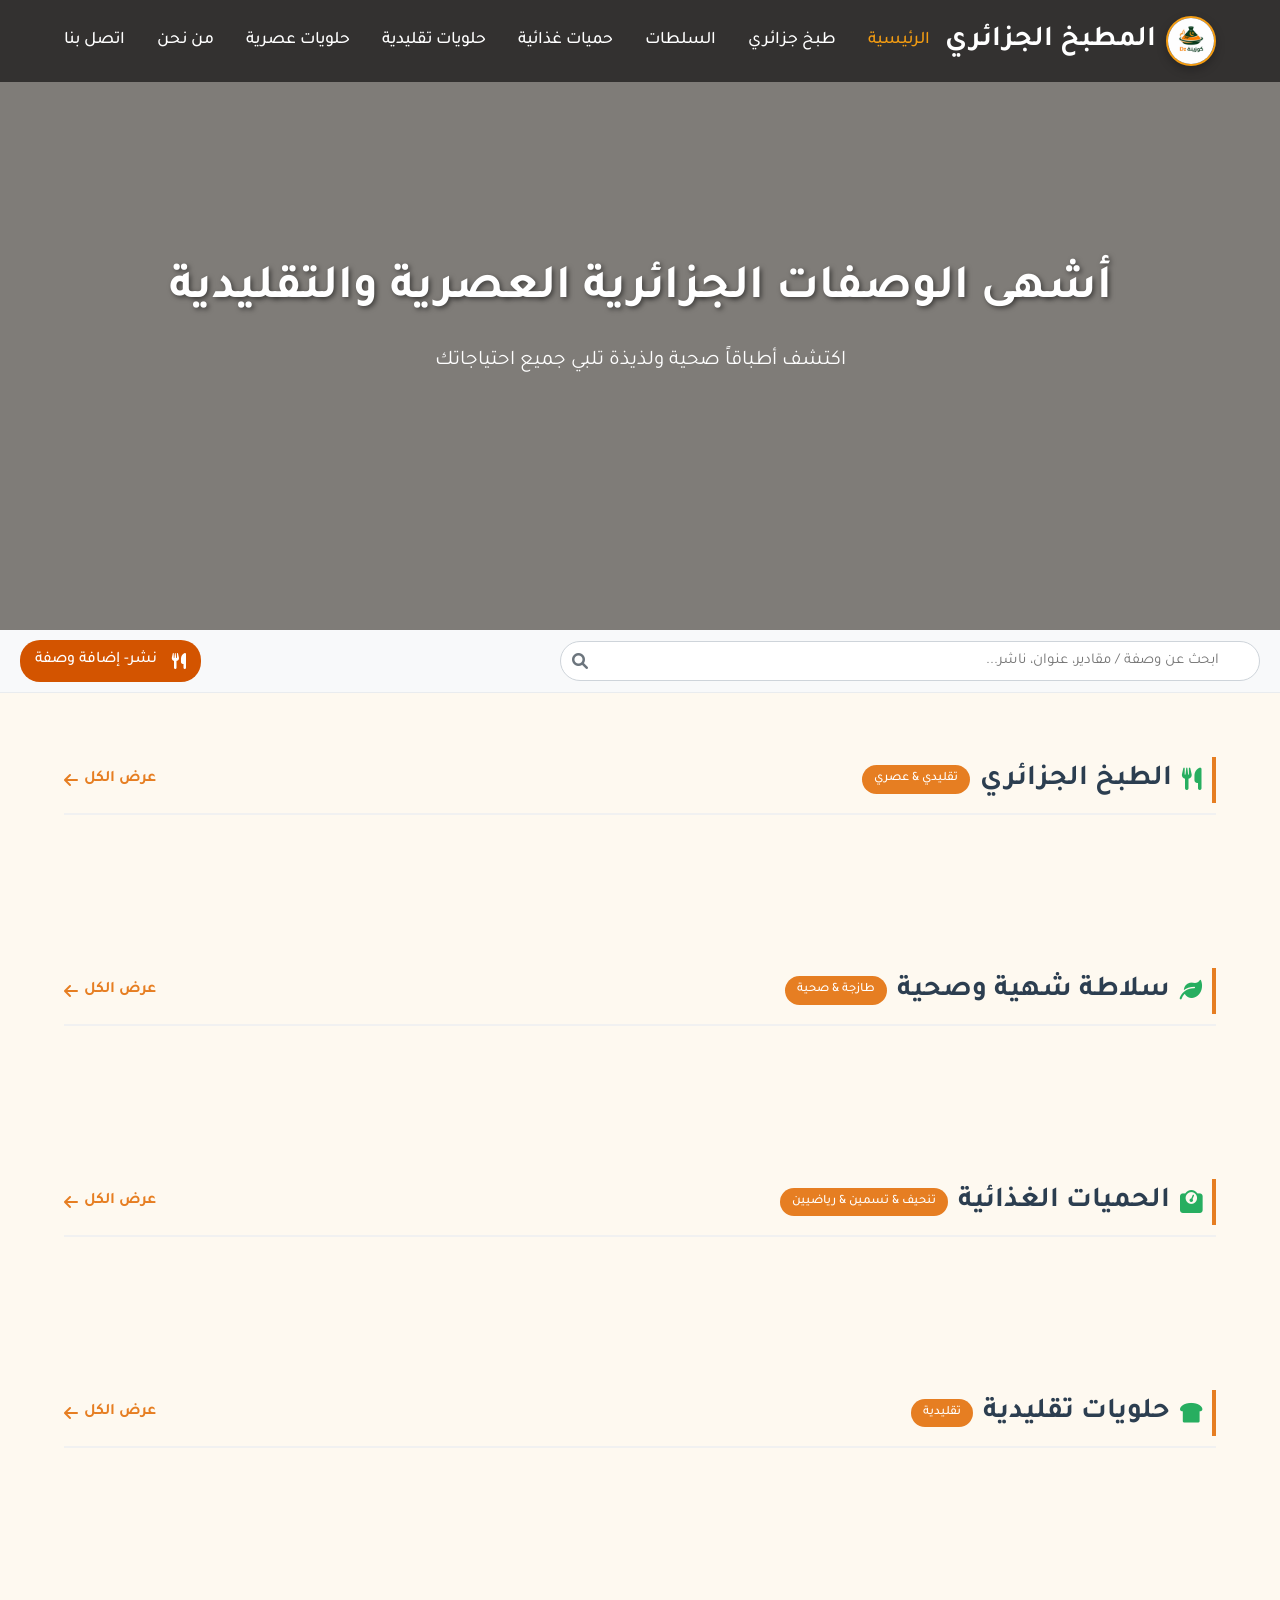
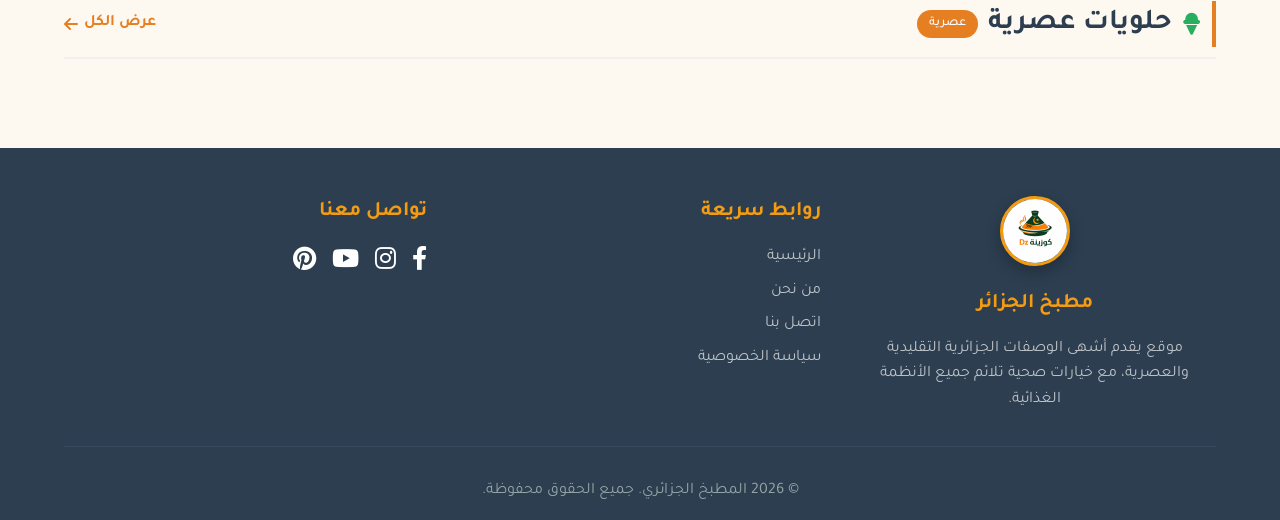
==== commit de9c1c5e: "Update index.html" ====
--- a/index.html
+++ b/index.html
@@ -5,48 +5,61 @@
     <meta charset="UTF-8">
     <meta name="viewport" content="width=device-width, initial-scale=1.0">
 
-    <title>كوزينة DZ الوصفات الجزائرية التقليدية والعصرية</title>
+    <title>كوزينة DZ / وصفات الطبخ جزائرية تقليدية وعصرية</title>
 
     <!-- أيقونة الموقع -->
     <link rel="icon" href="icons/logo kozina.webp" alt="icon kozina">
     <link rel="icon" href="https://github.com/imadtbn/kozina-dz/blob/main/icons/logo%20kozina.webp" type="image/webp">
 
-    <meta name="description"
-        content="كوزينة DZ يقدم أفضل الوصفات الجزائرية التقليدية والعصرية، كسكس، شوربة، طواجن، سلطات وحلويات جزائرية مع المكونات وطريقة التحضير بالتفصيل.">
+    <meta name="description" content="كوزينة DZ يقدم أفضل الوصفات الجزائرية التقليدية والعصرية، كسكس، شوربة، طواجن، سلطات وحلويات جزائرية مع المكونات وطريقة التحضير بالتفصيل.">
     <meta name="keywords" content="طبخ جزائري, وصفات جزائرية, كسكس, شربة, حلويات جزائرية, سلطات, وصفات صحية">
     <meta name="author" content="مطبخ الجزائر">
     <meta name="author" content="كوزينة dz">
-    <meta name="description"
-        content="أفضل الحلويات الجزائرية التقليدية والعصرية مثل البقلاوة والمقروط والغريبة مع طريقة التحضير بالتفصيل.">
-    <meta name="description"
-        content="وصفات الطبخ الجزائري التقليدي والعصري مثل الكسكس، الشوربة، والطواجن، سلاطة وحميات للتغذية مع المكونات وطريقة التحضير خطوة بخطوة.">
-    <meta name="description"
-        content="اكتشف أفضل الوصفات الجزائرية التقليدية والعصرية، سلطات طازجة، حلويات جزائرية، ووصفات صحية مع شرح مبسط لطريقة التحضير.">
-    <meta name="description"
-        content="اكتشف أفضل الوصفات الجزائرية التقليدية والعصرية، سلطات طازجة، حلويات جزائرية، ووصفات صحية مع شرح مبسط لطريقة التحضير.">
-
-    <meta name="keywords"
-        content="كوزينة DZ, طبخ جزائري, وصفات جزائرية, كسكس, شربة فريك, حلويات جزائرية, سلطات, مطبخ جزائري">
+    <meta name="description" content="أفضل الحلويات الجزائرية التقليدية والعصرية مثل البقلاوة والمقروط والغريبة مع طريقة التحضير بالتفصيل.">
+    <meta name="description" content="وصفات الطبخ الجزائري التقليدي والعصري مثل الكسكس، الشوربة، والطواجن، سلاطة وحميات للتغذية مع المكونات وطريقة التحضير خطوة بخطوة.">
+    <meta name="description" content="اكتشف أفضل الوصفات الجزائرية التقليدية والعصرية، سلطات طازجة، حلويات جزائرية، ووصفات صحية مع شرح مبسط لطريقة التحضير.">
+    <meta name="description" content="اكتشف أفضل الوصفات الجزائرية التقليدية والعصرية، سلطات طازجة، حلويات جزائرية، ووصفات صحية مع شرح مبسط لطريقة التحضير.">
+
+    <meta name="keywords" content="كوزينة DZ, طبخ جزائري, وصفات جزائرية, كسكس, شربة فريك, حلويات جزائرية, سلطات, مطبخ جزائري">
     <meta name="author" content="كوزينة DZ">
     <meta name="robots" content="index, follow">
 
     <meta name="google-site-verification" content="f5Xi4oFx0v5dN6iPZd9qCw-7vnc3vIbAeYF9jr4vwVM" />
 
     <!-- Google Tag Manager -->
-    <script>(function (w, d, s, l, i) {
-            w[l] = w[l] || []; w[l].push({
-                'gtm.start':
-                    new Date().getTime(), event: 'gtm.js'
-            }); var f = d.getElementsByTagName(s)[0],
-                j = d.createElement(s), dl = l != 'dataLayer' ? '&l=' + l : ''; j.async = true; j.src =
-                    'https://www.googletagmanager.com/gtm.js?id=' + i + dl; f.parentNode.insertBefore(j, f);
-        })(window, document, 'script', 'dataLayer', 'GTM-T3CDQHBM');</script>
+    <script>
+        (function(w, d, s, l, i) {
+            w[l] = w[l] || [];
+            w[l].push({
+                'gtm.start': new Date().getTime(),
+                event: 'gtm.js'
+            });
+            var f = d.getElementsByTagName(s)[0],
+                j = d.createElement(s),
+                dl = l != 'dataLayer' ? '&l=' + l : '';
+            j.async = true;
+            j.src =
+                'https://www.googletagmanager.com/gtm.js?id=' + i + dl;
+            f.parentNode.insertBefore(j, f);
+        })(window, document, 'script', 'dataLayer', 'GTM-T3CDQHBM');
+    </script>
     <!-- End Google Tag Manager -->
 
-    <!-- Google Tag Manager (noscript) -->
-    <noscript><iframe src="https://www.googletagmanager.com/ns.html?id=GTM-T3CDQHBM" height="0" width="0"
-            style="display:none;visibility:hidden"></iframe></noscript>
-    <!-- End Google Tag Manager (noscript) -->
+    <!-- AMP Analytics -->
+    <script async custom-element="amp-analytics" src="https://cdn.ampproject.org/v0/amp-analytics-0.1.js"></script>
+
+<!-- Google tag (gtag.js) -->
+<script async src="https://www.googletagmanager.com/gtag/js?id=G-PJ31N78DQC"></script>
+<script>
+  window.dataLayer = window.dataLayer || [];
+  function gtag(){dataLayer.push(arguments);}
+  gtag('js', new Date());
+
+  gtag('config', 'G-PJ31N78DQC');
+</script>
+
+    <script async src="https://pagead2.googlesyndication.com/pagead/js/adsbygoogle.js?client=ca-pub-8310657804532081"
+     crossorigin="anonymous"></script>
 
     <!-- الخطوط والأيقونات -->
     <link rel="stylesheet" href="https://cdnjs.cloudflare.com/ajax/libs/font-awesome/6.0.0-beta3/css/all.min.css">
@@ -60,6 +73,23 @@
 </head>
 
 <body>
+
+    <!-- Google Tag Manager (noscript) -->
+    <noscript><iframe src="https://www.googletagmanager.com/ns.html?id=GTM-T3CDQHBM"
+height="0" width="0" style="display:none;visibility:hidden"></iframe></noscript>
+    <!-- End Google Tag Manager (noscript) -->
+
+    <!-- Google Tag Manager -->
+    <amp-analytics config="https://www.googletagmanager.com/amp.json?id=GTM-K7Z7K5CJ&gtm.url=SOURCE_URL" data-credentials="include"></amp-analytics>
+
+
+    <div id="splash-screen">
+        <img src="icons/logo kozina.webp" alt="كوزينة DZ">
+        <h2>كوزينة DZ</h2>
+        <h2>مرحبا بكم في المطبخ الجزائري</h2>
+        <h2>وصفات جزائرية عصرية وتقليدية</h2>
+    </div>
+
     <!-- الهيدر مع الغلاف -->
     <header class="hero">
         <nav class="navbar">
@@ -100,10 +130,11 @@
             <i class="fas fa-search"></i>
         </div>
 
-        <a href="https://forms.gle/your-google-form-id" target="_blank" class="btn-submit">
-            <i class="fas fa-utensils"></i> نشر وصفة
+        <a href="https://forms.gle/DkJgvCXinp5bcagM7" target="_blank" class="btn-submit">
+            <i class="fas fa-utensils"></i> نشر- إضافة وصفة
         </a>
     </div>
+
 
     <!-- المحتوى الرئيسي -->
     <main>
@@ -173,8 +204,7 @@
                 <img src="icons/logo kozina.webp" alt="كوزينة DZ" class="footer-logo">
                 <h3>مطبخ الجزائر</h3>
                 <p>
-                    موقع يقدم أشهى الوصفات الجزائرية التقليدية والعصرية،
-                    مع خيارات صحية تلائم جميع الأنظمة الغذائية.
+                    موقع يقدم أشهى الوصفات الجزائرية التقليدية والعصرية، مع خيارات صحية تلائم جميع الأنظمة الغذائية.
                 </p>
             </div>
             <div class="footer-col">
@@ -208,8 +238,16 @@
         }
     </script>
 
+    <script>
+        window.addEventListener("load", () => {
+            setTimeout(() => {
+                document.getElementById("splash-screen").style.display = "none";
+            }, 1600);
+        });
+    </script>
+
     <script src="javascript/js-main.js"></script>
 
 </body>
 
-</html>+</html>
--- a/style/style-main.css
+++ b/style/style-main.css
@@ -1,671 +1,719 @@
-
-        /* reset */
-        * {
-            margin: 0;
-            padding: 0;
-            box-sizing: border-box;
-        }
-
-        body {
-            font-family: 'Tajawal', sans-serif;
-            background-color: #fef9f0;
-            color: #2c3e50;
-            line-height: 1.6;
-        }
-
-        a {
-            text-decoration: none;
-            color: inherit;
-        }
-
-        ul {
-            list-style: none;
-        }
-
-        /* navbar */
-        .navbar {
-            display: flex;
-            justify-content: space-between;
-            align-items: center;
-            padding: 1rem 5%;
-            background-color: rgba(0, 0, 0, 0.6);
-            color: white;
-            position: absolute;
-            width: 100%;
-            top: 0;
-            z-index: 10;
-        }
-
-        .logo h1 {
-            font-size: 1.8rem;
-        }
-
-        .logo {
-            display: flex;
-            align-items: center;
-            gap: 10px;
-        }
-
-        .logo-img {
-            width: 50px;
-            height: 50px;
-            border-radius: 50%;
-            object-fit: cover;
-            border: 2px solid #f39c12;
-            box-shadow: 0 4px 10px rgba(0, 0, 0, 0.25);
-            transition: 0.3s;
-        }
-
-        .logo-img:hover {
-            transform: rotate(10deg) scale(1.08);
-            box-shadow: 0 6px 15px rgba(0, 0, 0, 0.35);
-        }
-
-        .logo-img:hover,
-        .footer-logo:hover {
-            box-shadow: 0 0 12px #f39c12;
-        }
-
-        .nav-links {
-            display: flex;
-            gap: 2rem;
-        }
-
-        .nav-links a {
-            font-weight: 500;
-            transition: color 0.3s;
-            font-size: 1.1rem;
-        }
-
-        .nav-links a:hover,
-        .nav-links a.active {
-            color: #f39c12;
-        }
-
-        .burger {
-            display: none;
-            font-size: 1.8rem;
-            cursor: pointer;
-        }
-
-        /* hero header */
-        .hero {
-            background: linear-gradient(rgba(0, 0, 0, 0.5), rgba(0, 0, 0, 0.5)), url('https://media.licdn.com/dms/image/v2/D561BAQEP53jBZ7DF7g/company-background_10000/company-background_10000/0/1654107773435/fooda_cover?e=2147483647&v=beta&t=S3QuYRrB38j_sGJPRR0pocdYYQpP9Fnyo-EWLoU9C8o') center/cover no-repeat;
-            height: 70vh;
-            display: flex;
-            align-items: center;
-            justify-content: center;
-            text-align: center;
-            color: white;
-            position: relative;
-        }
-
-        .hero-content h2 {
-            font-size: 3rem;
-            margin-bottom: 1rem;
-            text-shadow: 2px 2px 5px rgba(0, 0, 0, 0.5);
-        }
-
-        .hero-content p {
-            font-size: 1.3rem;
-        }
-
-        /* sub-header (للصفحات الفرعية) */
-        .sub-header {
-            background: linear-gradient(rgba(0, 0, 0, 0.6), rgba(0, 0, 0, 0.6)), url('https://www.sheknows.com/wp-content/uploads/2020/06/best-picnic-food-cover-amazon.jpg') center/cover no-repeat;
-            height: 30vh;
-            display: flex;
-            flex-direction: column;
-            justify-content: center;
-            align-items: center;
-            color: white;
-            text-align: center;
-            position: relative;
-        }
-
-        .sub-header .navbar {
-            background: rgba(0, 0, 0, 0.8);
-            position: fixed;
-            top: 0;
-        }
-
-        .page-title {
-            margin-top: 80px;
-        }
-
-        .page-title h2 {
-            font-size: 2.5rem;
-        }
-
-        /* الأقسام */
-        .section {
-            padding: 4rem 5%;
-        }
-
-        .section-header {
-            display: flex;
-            justify-content: space-between;
-            align-items: center;
-            margin-bottom: 25px;
-            padding-bottom: 10px;
-            border-bottom: 2px solid #f1f1f1;
-        }
-
-        .section-header h2 {
-            font-size: 1.8rem;
-            display: flex;
-            align-items: center;
-            gap: 10px;
-            font-weight: 700;
-        }
-
-        .section-header h2 {
-            border-right: 4px solid #e67e22;
-            padding-right: 10px;
-        }
-
-        .section-header h2 i {
-            color: #27ae60;
-            font-size: 1.4rem;
-        }
-
-        .badge-section {
-            background: #e67e22;
-            color: #fff;
-            padding: 4px 12px;
-            border-radius: 20px;
-            font-size: 0.8rem;
-            font-weight: 500;
-        }
-
-        .view-all {
-            display: flex;
-            align-items: center;
-            gap: 6px;
-            color: #e67e22;
-            font-weight: 600;
-            transition: 0.3s;
-        }
-
-        .view-all:hover {
-            color: #d35400;
-            transform: translateX(-3px);
-        }
-
-        @media (max-width:768px) {
-
-            .section-header {
-                flex-direction: column;
-                align-items: flex-start;
-                gap: 8px;
-            }
-
-            .view-all {
-                font-size: 0.9rem;
-            }
-
-        }
-
-        /* شبكة البطاقات */
-        .cards-grid {
-            display: grid;
-            grid-template-columns: repeat(auto-fill, minmax(280px, 1fr));
-            gap: 2rem;
-        }
-
-        /* تصميم البطاقة */
-        .card {
-            background-color: white;
-            border-radius: 15px;
-            overflow: hidden;
-            box-shadow: 0 10px 20px rgba(0, 0, 0, 0.1);
-            transition: transform 0.3s, box-shadow 0.3s;
-        }
-
-        .card:hover {
-            transform: translateY(-10px);
-            box-shadow: 0 15px 30px rgba(0, 0, 0, 0.2);
-        }
-
-        .card-image {
-            position: relative;
-            height: 200px;
-            overflow: hidden;
-        }
-
-        .card-image img {
-            width: 100%;
-            height: 100%;
-            object-fit: cover;
-            transition: transform 0.5s;
-        }
-
-        .card:hover .card-image img {
-            transform: scale(1.05);
-        }
-
-        .card-badge {
-            position: absolute;
-            top: 10px;
-            right: 10px;
-            background-color: #e67e22;
-            color: white;
-            padding: 0.3rem 1rem;
-            border-radius: 30px;
-            font-size: 0.8rem;
-            font-weight: 700;
-            z-index: 2;
-            box-shadow: 0 2px 5px rgba(0, 0, 0, 0.2);
-        }
-
-        /* ألوان مختلفة للشارات حسب النوع */
-        .card-badge.diet-loss {
-            background-color: #27ae60;
-        }
-
-        .card-badge.diet-gain {
-            background-color: #c0392b;
-        }
-
-        .card-content {
-            padding: 1.5rem;
-        }
-
-        .card-content h3 {
-            font-size: 1.4rem;
-            margin-bottom: 0.5rem;
-        }
-
-        .ingredients {
-            color: #7f8c8d;
-            margin-bottom: 1rem;
-            font-size: 0.95rem;
-        }
-
-        .card-footer {
-            display: flex;
-            justify-content: space-between;
-            color: #95a5a6;
-            font-size: 0.85rem;
-            border-top: 1px solid #ecf0f1;
-            padding-top: 0.8rem;
-        }
-
-        .card-footer i {
-            margin-left: 0.3rem;
-        }
-
-        /* الفوتر */
-        footer {
-            background-color: #2c3e50;
-            color: white;
-            padding: 3rem 5% 1rem;
-        }
-
-        .footer-container {
-            display: grid;
-            grid-template-columns: repeat(auto-fit, minmax(250px, 1fr));
-            gap: 2rem;
-            margin-bottom: 2rem;
-        }
-
-        .footer-col h3 {
-            font-size: 1.3rem;
-            margin-bottom: 1rem;
-            color: #f39c12;
-        }
-
-        .footer-brand {
-            text-align: center;
-        }
-
-        .footer-logo {
-            width: 70px;
-            height: 70px;
-            border-radius: 50%;
-            margin-bottom: 10px;
-            border: 3px solid #f39c12;
-            box-shadow: 0 6px 15px rgba(0, 0, 0, 0.25);
-            transition: 0.4s;
-        }
-
-        .footer-logo:hover {
-            transform: scale(1.1) rotate(-5deg);
-        }
-
-        .footer-col p,
-        .footer-col ul {
-            color: #bdc3c7;
-        }
-
-        .footer-col ul li {
-            margin-bottom: 0.5rem;
-        }
-
-        .footer-col ul li a:hover {
-            color: #f39c12;
-        }
-
-        .social-links {
-            display: flex;
-            gap: 1rem;
-            font-size: 1.5rem;
-        }
-
-        .social-links a:hover {
-            color: #f39c12;
-        }
-
-        .copyright {
-            text-align: center;
-            padding-top: 2rem;
-            border-top: 1px solid #34495e;
-            color: #95a5a6;
-        }
-
-        /* تجاوب للهواتف */
-        @media (max-width: 768px) {
-            .nav-links {
-                display: none;
-                position: absolute;
-                top: 70px;
-                right: 0;
-                background-color: rgba(0, 0, 0, 0.9);
-                width: 100%;
-                flex-direction: column;
-                align-items: center;
-                padding: 2rem 0;
-                gap: 1.5rem;
-            }
-
-            .nav-links.active {
-                display: flex;
-            }
-
-
-            .burger {
-                display: block;
-            }
-
-            .hero-content h2 {
-                font-size: 2rem;
-            }
-
-            .hero-content p {
-                font-size: 1rem;
-            }
-
-            .section-header h2 {
-                font-size: 1.5rem;
-            }
-
-            .cards-grid {
-                grid-template-columns: 1fr;
-            }
-
-            .footer-container {
-                grid-template-columns: 1fr;
-                text-align: center;
-            }
-
-            .social-links {
-                justify-content: center;
-            }
-        }
-
-
-        /* تنسيقات النافذة المنبثقة */
-        .modal {
-            display: none;
-            position: fixed;
-            z-index: 1000;
-            left: 0;
-            top: 0;
-            width: 100%;
-            height: 100%;
-            background-color: rgba(0, 0, 0, 0.6);
-            overflow-y: auto;
-        }
-
-        .modal-content {
-            background-color: #fff;
-            margin: 5% auto;
-            padding: 20px;
-            border-radius: 15px;
-            width: 90%;
-            max-width: 600px;
-            position: relative;
-            animation: modalFadeIn 0.3s;
-        }
-
-        @keyframes modalFadeIn {
-            from {
-                opacity: 0;
-                transform: translateY(-30px);
-            }
-
-            to {
-                opacity: 1;
-                transform: translateY(0);
-            }
-        }
-
-        .close-modal {
-            position: absolute;
-            left: 20px;
-            top: 15px;
-            font-size: 28px;
-            font-weight: bold;
-            color: #888;
-            cursor: pointer;
-            transition: color 0.2s;
-        }
-
-        .close-modal:hover {
-            color: #000;
-        }
-
-        .modal-body {
-            margin-top: 20px;
-        }
-
-        .modal-body img {
-            margin-bottom: 15px;
-        }
-
-        .modal-body ul {
-            list-style-type: disc;
-            padding-right: 20px;
-            margin-bottom: 15px;
-        }
-
-        .author-info {
-            border-top: 1px solid #eee;
-            padding-top: 15px;
-            margin-top: 15px;
-        }
-
-        .video-container {
-            margin: 15px 0;
-            position: relative;
-            padding-bottom: 56.25%;
-            /* نسبة 16:9 */
-            height: 0;
-            overflow: hidden;
-        }
-
-        .video-container iframe {
-            position: absolute;
-            top: 0;
-            left: 0;
-            width: 100%;
-            height: 100%;
-            border-radius: 8px;
-        }
-
-        /* تحسين استجابة البطاقات */
-        .card {
-            cursor: pointer;
-            transition: transform 0.2s, box-shadow 0.2s;
-        }
-
-        .card:hover {
-            transform: translateY(-5px);
-            box-shadow: 0 10px 20px rgba(0, 0, 0, 0.1);
-        }
-
-
-
-        /* تحسين عرض المقادير وطريقة التحضير داخل modal */
-        .ingredients-list {
-            list-style-type: circle;
-            padding-right: 20px;
-            margin-bottom: 15px;
-            columns: 2;
-            /* عرض القائمة على عمودين لتوفير المسافة */
-            column-gap: 30px;
-        }
-
-        .ingredients-list li {
-            margin-bottom: 5px;
-            font-size: 0.95rem;
-        }
-
-        .method-text {
-            line-height: 1.7;
-            background-color: #f9f9f9;
-            padding: 10px 15px;
-            border-radius: 8px;
-            margin-bottom: 15px;
-            white-space: pre-line;
-            /* يحافظ على فواصل الأسطر */
-        }
-
-
-        /* محرك البحث  */
-
-        .top-bar {
-            background-color: #f8f9fa;
-            padding: 10px 20px;
-            display: flex;
-            justify-content: space-between;
-            align-items: center;
-            border-bottom: 1px solid #e9ecef;
-        }
-
-        .search-container {
-            position: relative;
-            display: flex;
-            align-items: center;
-        }
-
-        .search-container input {
-            padding: 10px 40px 10px 15px;
-            border: 1px solid #ced4da;
-            border-radius: 20px;
-            font-family: 'Tajawal', sans-serif;
-            width: 210px;
-            font-size: 15px;
-        }
-
-        .search-container i {
-            position: absolute;
-            left: 12px;
-            color: #6c757d;
-        }
-
-        .btn-submit {
-            background-color: #d35400;
-            color: white;
-            padding: 8px 15px;
-            border-radius: 20px;
-            text-decoration: none;
-            font-weight: 500;
-            display: inline-flex;
-            align-items: center;
-            gap: 15px;
-        }
-
-
-        .btn-submit:hover {
-            background-color: #e67e22;
-        }
-
-        /* تحسين محرك البحث للهواتف */
-        @media (max-width:768px) {
-
-            .top-bar {
-                flex-direction: column;
-                gap: 10px;
-                align-items: stretch;
-            }
-
-            .search-container {
-                width: 100%;
-            }
-
-            .search-container input {
-                width: 100%;
-            }
-
-            .btn-submit {
-                justify-content: center;
-                width: 100%;
-            }
-
-        }
-
-        /* أزرار التصفية */
-        .filter-buttons {
-            display: flex;
-            justify-content: center;
-            gap: 1rem;
-            margin: 2rem 0 0;
-            padding: 0 5%;
-            flex-wrap: wrap;
-        }
-
-        .filter-btn {
-            background-color: white;
-            border: 2px solid #e67e22;
-            color: #e67e22;
-            padding: 0.6rem 1.8rem;
-            border-radius: 50px;
-            font-size: 1rem;
-            font-weight: 500;
-            cursor: pointer;
-            transition: all 0.3s;
-            font-family: 'Tajawal', sans-serif;
-        }
-
-        .filter-btn:hover,
-        .filter-btn.active {
-            background-color: #e67e22;
-            color: white;
-        }
-
-        /* تحسين التوافق مع الهواتف */
-        @media (max-width:768px) {
-
-            .filter-buttons {
-                gap: 0.5rem;
-                margin-top: 1.5rem;
-                padding: 0 3%;
-            }
-
-            .filter-btn {
-                flex: 1 1 calc(50% - 10px);
-                text-align: center;
-                padding: 0.6rem 1rem;
-                font-size: 0.9rem;
-            }
-
-        }
-
-        .filter-btn {
-            box-shadow: 0 3px 8px rgba(0, 0, 0, 0.08);
-        }
-
-        .filter-btn:hover {
-            transform: translateY(-2px);
-        }
+/* reset */
+* {
+    margin: 0;
+    padding: 0;
+    box-sizing: border-box;
+}
+
+body {
+    font-family: 'Tajawal', sans-serif;
+    background-color: #fef9f0;
+    color: #2c3e50;
+    line-height: 1.6;
+}
+
+a {
+    text-decoration: none;
+    color: inherit;
+}
+
+ul {
+    list-style: none;
+}
+
+/* navbar */
+.navbar {
+    display: flex;
+    justify-content: space-between;
+    align-items: center;
+    padding: 1rem 5%;
+    background-color: rgba(0, 0, 0, 0.6);
+    color: white;
+    position: absolute;
+    width: 100%;
+    top: 0;
+    z-index: 10;
+}
+
+.logo h1 {
+    font-size: 1.8rem;
+}
+
+.logo {
+    display: flex;
+    align-items: center;
+    gap: 10px;
+}
+
+.logo-img {
+    width: 50px;
+    height: 50px;
+    border-radius: 50%;
+    object-fit: cover;
+    border: 2px solid #f39c12;
+    box-shadow: 0 4px 10px rgba(0, 0, 0, 0.25);
+    transition: 0.3s;
+}
+
+.logo-img:hover {
+    transform: rotate(10deg) scale(1.08);
+    box-shadow: 0 6px 15px rgba(0, 0, 0, 0.35);
+}
+
+.logo-img:hover,
+.footer-logo:hover {
+    box-shadow: 0 0 12px #f39c12;
+}
+
+.nav-links {
+    display: flex;
+    gap: 2rem;
+}
+
+.nav-links a {
+    font-weight: 500;
+    transition: color 0.3s;
+    font-size: 1.1rem;
+}
+
+.nav-links a:hover,
+.nav-links a.active {
+    color: #f39c12;
+}
+
+.burger {
+    display: none;
+    font-size: 1.8rem;
+    cursor: pointer;
+}
+
+/* hero header */
+.hero {
+    background: linear-gradient(rgba(0, 0, 0, 0.5), rgba(0, 0, 0, 0.5)), url('https://media.licdn.com/dms/image/v2/D561BAQEP53jBZ7DF7g/company-background_10000/company-background_10000/0/1654107773435/fooda_cover?e=2147483647&v=beta&t=S3QuYRrB38j_sGJPRR0pocdYYQpP9Fnyo-EWLoU9C8o') center/cover no-repeat;
+    height: 70vh;
+    display: flex;
+    align-items: center;
+    justify-content: center;
+    text-align: center;
+    color: white;
+    position: relative;
+}
+
+.hero-content h2 {
+    font-size: 3rem;
+    margin-bottom: 1rem;
+    text-shadow: 2px 2px 5px rgba(0, 0, 0, 0.5);
+}
+
+.hero-content p {
+    font-size: 1.3rem;
+}
+
+/* sub-header (للصفحات الفرعية) */
+.sub-header {
+    background: linear-gradient(rgba(0, 0, 0, 0.6), rgba(0, 0, 0, 0.6)), url('https://www.sheknows.com/wp-content/uploads/2020/06/best-picnic-food-cover-amazon.jpg') center/cover no-repeat;
+    height: 30vh;
+    display: flex;
+    flex-direction: column;
+    justify-content: center;
+    align-items: center;
+    color: white;
+    text-align: center;
+    position: relative;
+}
+
+.sub-header .navbar {
+    background: rgba(0, 0, 0, 0.8);
+    position: fixed;
+    top: 0;
+}
+
+.page-title {
+    margin-top: 80px;
+}
+
+.page-title h2 {
+    font-size: 2.5rem;
+}
+
+/* الأقسام */
+.section {
+    padding: 4rem 5%;
+}
+
+.section-header {
+    display: flex;
+    justify-content: space-between;
+    align-items: center;
+    margin-bottom: 25px;
+    padding-bottom: 10px;
+    border-bottom: 2px solid #f1f1f1;
+}
+
+.section-header h2 {
+    font-size: 1.8rem;
+    display: flex;
+    align-items: center;
+    gap: 10px;
+    font-weight: 700;
+}
+
+.section-header h2 {
+    border-right: 4px solid #e67e22;
+    padding-right: 10px;
+}
+
+.section-header h2 i {
+    color: #27ae60;
+    font-size: 1.4rem;
+}
+
+.badge-section {
+    background: #e67e22;
+    color: #fff;
+    padding: 4px 12px;
+    border-radius: 20px;
+    font-size: 0.8rem;
+    font-weight: 500;
+}
+
+.view-all {
+    display: flex;
+    align-items: center;
+    gap: 6px;
+    color: #e67e22;
+    font-weight: 600;
+    transition: 0.3s;
+}
+
+.view-all:hover {
+    color: #d35400;
+    transform: translateX(-3px);
+}
+
+@media (max-width:768px) {
+
+    .section-header {
+        flex-direction: column;
+        align-items: flex-start;
+        gap: 8px;
+    }
+
+    .view-all {
+        font-size: 0.9rem;
+    }
+
+}
+
+/* شبكة البطاقات */
+.cards-grid {
+    display: grid;
+    grid-template-columns: repeat(auto-fill, minmax(280px, 1fr));
+    gap: 2rem;
+}
+
+/* تصميم البطاقة */
+.card {
+    background-color: white;
+    border-radius: 15px;
+    overflow: hidden;
+    box-shadow: 0 10px 20px rgba(0, 0, 0, 0.1);
+    transition: transform 0.3s, box-shadow 0.3s;
+}
+
+.card:hover {
+    transform: translateY(-10px);
+    box-shadow: 0 15px 30px rgba(0, 0, 0, 0.2);
+}
+
+.card-image {
+    position: relative;
+    height: 200px;
+    overflow: hidden;
+}
+
+.card-image img {
+    width: 100%;
+    height: 100%;
+    object-fit: cover;
+    transition: transform 0.5s;
+}
+
+.card:hover .card-image img {
+    transform: scale(1.05);
+}
+
+.card-badge {
+    position: absolute;
+    top: 10px;
+    right: 10px;
+    background-color: #e67e22;
+    color: white;
+    padding: 0.3rem 1rem;
+    border-radius: 30px;
+    font-size: 0.8rem;
+    font-weight: 700;
+    z-index: 2;
+    box-shadow: 0 2px 5px rgba(0, 0, 0, 0.2);
+}
+
+/* ألوان مختلفة للشارات حسب النوع */
+.card-badge.diet-loss {
+    background-color: #27ae60;
+}
+
+.card-badge.diet-gain {
+    background-color: #c0392b;
+}
+
+.card-content {
+    padding: 1.5rem;
+}
+
+.card-content h3 {
+    font-size: 1.4rem;
+    margin-bottom: 0.5rem;
+}
+
+.ingredients {
+    color: #7f8c8d;
+    margin-bottom: 1rem;
+    font-size: 0.95rem;
+}
+
+.card-footer {
+    display: flex;
+    justify-content: space-between;
+    color: #95a5a6;
+    font-size: 0.85rem;
+    border-top: 1px solid #ecf0f1;
+    padding-top: 0.8rem;
+}
+
+.card-footer i {
+    margin-left: 0.3rem;
+}
+
+/* الفوتر */
+footer {
+    background-color: #2c3e50;
+    color: white;
+    padding: 3rem 5% 1rem;
+}
+
+.footer-container {
+    display: grid;
+    grid-template-columns: repeat(auto-fit, minmax(250px, 1fr));
+    gap: 2rem;
+    margin-bottom: 2rem;
+}
+
+.footer-col h3 {
+    font-size: 1.3rem;
+    margin-bottom: 1rem;
+    color: #f39c12;
+}
+
+.footer-brand {
+    text-align: center;
+}
+
+.footer-logo {
+    width: 70px;
+    height: 70px;
+    border-radius: 50%;
+    margin-bottom: 10px;
+    border: 3px solid #f39c12;
+    box-shadow: 0 6px 15px rgba(0, 0, 0, 0.25);
+    transition: 0.4s;
+}
+
+.footer-logo:hover {
+    transform: scale(1.1) rotate(-5deg);
+}
+
+.footer-col p,
+.footer-col ul {
+    color: #bdc3c7;
+}
+
+.footer-col ul li {
+    margin-bottom: 0.5rem;
+}
+
+.footer-col ul li a:hover {
+    color: #f39c12;
+}
+
+.social-links {
+    display: flex;
+    gap: 1rem;
+    font-size: 1.5rem;
+}
+
+.social-links a:hover {
+    color: #f39c12;
+}
+
+.copyright {
+    text-align: center;
+    padding-top: 2rem;
+    border-top: 1px solid #34495e;
+    color: #95a5a6;
+}
+
+/* تجاوب للهواتف */
+@media (max-width: 768px) {
+    .nav-links {
+        display: none;
+        position: absolute;
+        top: 70px;
+        right: 0;
+        background-color: rgba(0, 0, 0, 0.9);
+        width: 100%;
+        flex-direction: column;
+        align-items: center;
+        padding: 2rem 0;
+        gap: 1.5rem;
+    }
+
+    .nav-links.active {
+        display: flex;
+    }
+
+
+    .burger {
+        display: block;
+    }
+
+    .hero-content h2 {
+        font-size: 2rem;
+    }
+
+    .hero-content p {
+        font-size: 1rem;
+    }
+
+    .section-header h2 {
+        font-size: 1.5rem;
+    }
+
+    .cards-grid {
+        grid-template-columns: 1fr;
+    }
+
+    .footer-container {
+        grid-template-columns: 1fr;
+        text-align: center;
+    }
+
+    .social-links {
+        justify-content: center;
+    }
+}
+
+
+/* تنسيقات النافذة المنبثقة */
+.modal {
+    display: none;
+    position: fixed;
+    z-index: 1000;
+    left: 0;
+    top: 0;
+    width: 100%;
+    height: 100%;
+    background-color: rgba(0, 0, 0, 0.6);
+    overflow-y: auto;
+}
+
+.modal-content {
+    background-color: #fff;
+    margin: 5% auto;
+    padding: 20px;
+    border-radius: 15px;
+    width: 90%;
+    max-width: 600px;
+    position: relative;
+    animation: modalFadeIn 0.3s;
+}
+
+@keyframes modalFadeIn {
+    from {
+        opacity: 0;
+        transform: translateY(-30px);
+    }
+
+    to {
+        opacity: 1;
+        transform: translateY(0);
+    }
+}
+
+.close-modal {
+    position: absolute;
+    left: 20px;
+    top: 15px;
+    font-size: 28px;
+    font-weight: bold;
+    color: #888;
+    cursor: pointer;
+    transition: color 0.2s;
+}
+
+.close-modal:hover {
+    color: #000;
+}
+
+.modal-body {
+    margin-top: 20px;
+}
+
+.modal-body img {
+    margin-bottom: 15px;
+}
+
+.modal-body ul {
+    list-style-type: disc;
+    padding-right: 20px;
+    margin-bottom: 15px;
+}
+
+.author-info {
+    border-top: 1px solid #eee;
+    padding-top: 15px;
+    margin-top: 15px;
+}
+
+.video-container {
+    margin: 15px 0;
+    position: relative;
+    padding-bottom: 56.25%;
+    /* نسبة 16:9 */
+    height: 0;
+    overflow: hidden;
+}
+
+.video-container iframe {
+    position: absolute;
+    top: 0;
+    left: 0;
+    width: 100%;
+    height: 100%;
+    border-radius: 8px;
+}
+
+/* تحسين استجابة البطاقات */
+.card {
+    cursor: pointer;
+    transition: transform 0.2s, box-shadow 0.2s;
+}
+
+.card:hover {
+    transform: translateY(-5px);
+    box-shadow: 0 10px 20px rgba(0, 0, 0, 0.1);
+}
+
+
+
+/* تحسين عرض المقادير وطريقة التحضير داخل modal */
+.ingredients-list {
+    list-style-type: circle;
+    padding-right: 20px;
+    margin-bottom: 15px;
+    columns: 2;
+    /* عرض القائمة على عمودين لتوفير المسافة */
+    column-gap: 30px;
+}
+
+.ingredients-list li {
+    margin-bottom: 5px;
+    font-size: 0.95rem;
+}
+
+.method-text {
+    line-height: 1.7;
+    background-color: #f9f9f9;
+    padding: 10px 15px;
+    border-radius: 8px;
+    margin-bottom: 15px;
+    white-space: pre-line;
+    /* يحافظ على فواصل الأسطر */
+}
+
+
+/* محرك البحث  */
+
+.top-bar {
+    background-color: #f8f9fa;
+    padding: 10px 20px;
+    display: flex;
+    justify-content: space-between;
+    align-items: center;
+    border-bottom: 1px solid #e9ecef;
+}
+
+.search-container {
+    position: relative;
+    display: flex;
+    align-items: center;
+}
+
+.search-container input {
+    padding: 10px 40px 10px 15px;
+    border: 1px solid #ced4da;
+    border-radius: 20px;
+    font-family: 'Tajawal', sans-serif;
+    width: 700px;
+    font-size: 15px;
+}
+
+.search-container i {
+    position: absolute;
+    left: 12px;
+    color: #6c757d;
+}
+
+.btn-submit {
+    background-color: #d35400;
+    color: white;
+    padding: 8px 15px;
+    border-radius: 20px;
+    text-decoration: none;
+    font-weight: 500;
+    display: inline-flex;
+    align-items: center;
+    gap: 15px;
+}
+
+
+.btn-submit:hover {
+    background-color: #e67e22;
+}
+
+/* تحسين محرك البحث للهواتف */
+@media (max-width:768px) {
+
+    .top-bar {
+        flex-direction: column;
+        gap: 10px;
+        align-items: stretch;
+    }
+
+    .search-container {
+        width: 100%;
+    }
+
+    .search-container input {
+        width: 100%;
+    }
+
+    .btn-submit {
+        justify-content: center;
+        width: 100%;
+    }
+
+}
+
+/* أزرار التصفية */
+.filter-buttons {
+    display: flex;
+    justify-content: center;
+    gap: 1rem;
+    margin: 2rem 0 0;
+    padding: 0 5%;
+    flex-wrap: wrap;
+}
+
+.filter-btn {
+    background-color: white;
+    border: 2px solid #e67e22;
+    color: #e67e22;
+    padding: 0.6rem 1.8rem;
+    border-radius: 50px;
+    font-size: 1rem;
+    font-weight: 500;
+    cursor: pointer;
+    transition: all 0.3s;
+    font-family: 'Tajawal', sans-serif;
+}
+
+.filter-btn:hover,
+.filter-btn.active {
+    background-color: #e67e22;
+    color: white;
+}
+
+/* تحسين التوافق مع الهواتف */
+@media (max-width:768px) {
+
+    .filter-buttons {
+        gap: 0.5rem;
+        margin-top: 1.5rem;
+        padding: 0 3%;
+    }
+
+    .filter-btn {
+        flex: 1 1 calc(50% - 10px);
+        text-align: center;
+        padding: 0.6rem 1rem;
+        font-size: 0.9rem;
+    }
+
+}
+
+.filter-btn {
+    box-shadow: 0 3px 8px rgba(0, 0, 0, 0.08);
+}
+
+.filter-btn:hover {
+    transform: translateY(-2px);
+}
+
+
+.install-btn {
+    background: #27ae60;
+    color: white;
+    border: none;
+    padding: 8px 16px;
+    border-radius: 20px;
+    cursor: pointer;
+    font-family: 'Tajawal', sans-serif;
+    display: none;
+}
+
+.install-btn:hover {
+    background: #219150;
+}
+
+#splash-screen{
+position:fixed;
+top:0;
+left:0;
+width:100%;
+height:100%;
+background:#fef9f0;
+display:flex;
+flex-direction:column;
+justify-content:center;
+align-items:center;
+z-index:9999;
+}
+
+#splash-screen img{
+width:120px;
+height:120px;
+border-radius:50%;
+margin-bottom:15px;
+animation:logoPulse 1.5s infinite;
+}
+
+#splash-screen h2{
+font-family:'Tajawal',sans-serif;
+color:#e67e22;
+}
+
+@keyframes logoPulse{
+0%{transform:scale(1);}
+50%{transform:scale(1.08);}
+100%{transform:scale(1);}
+}
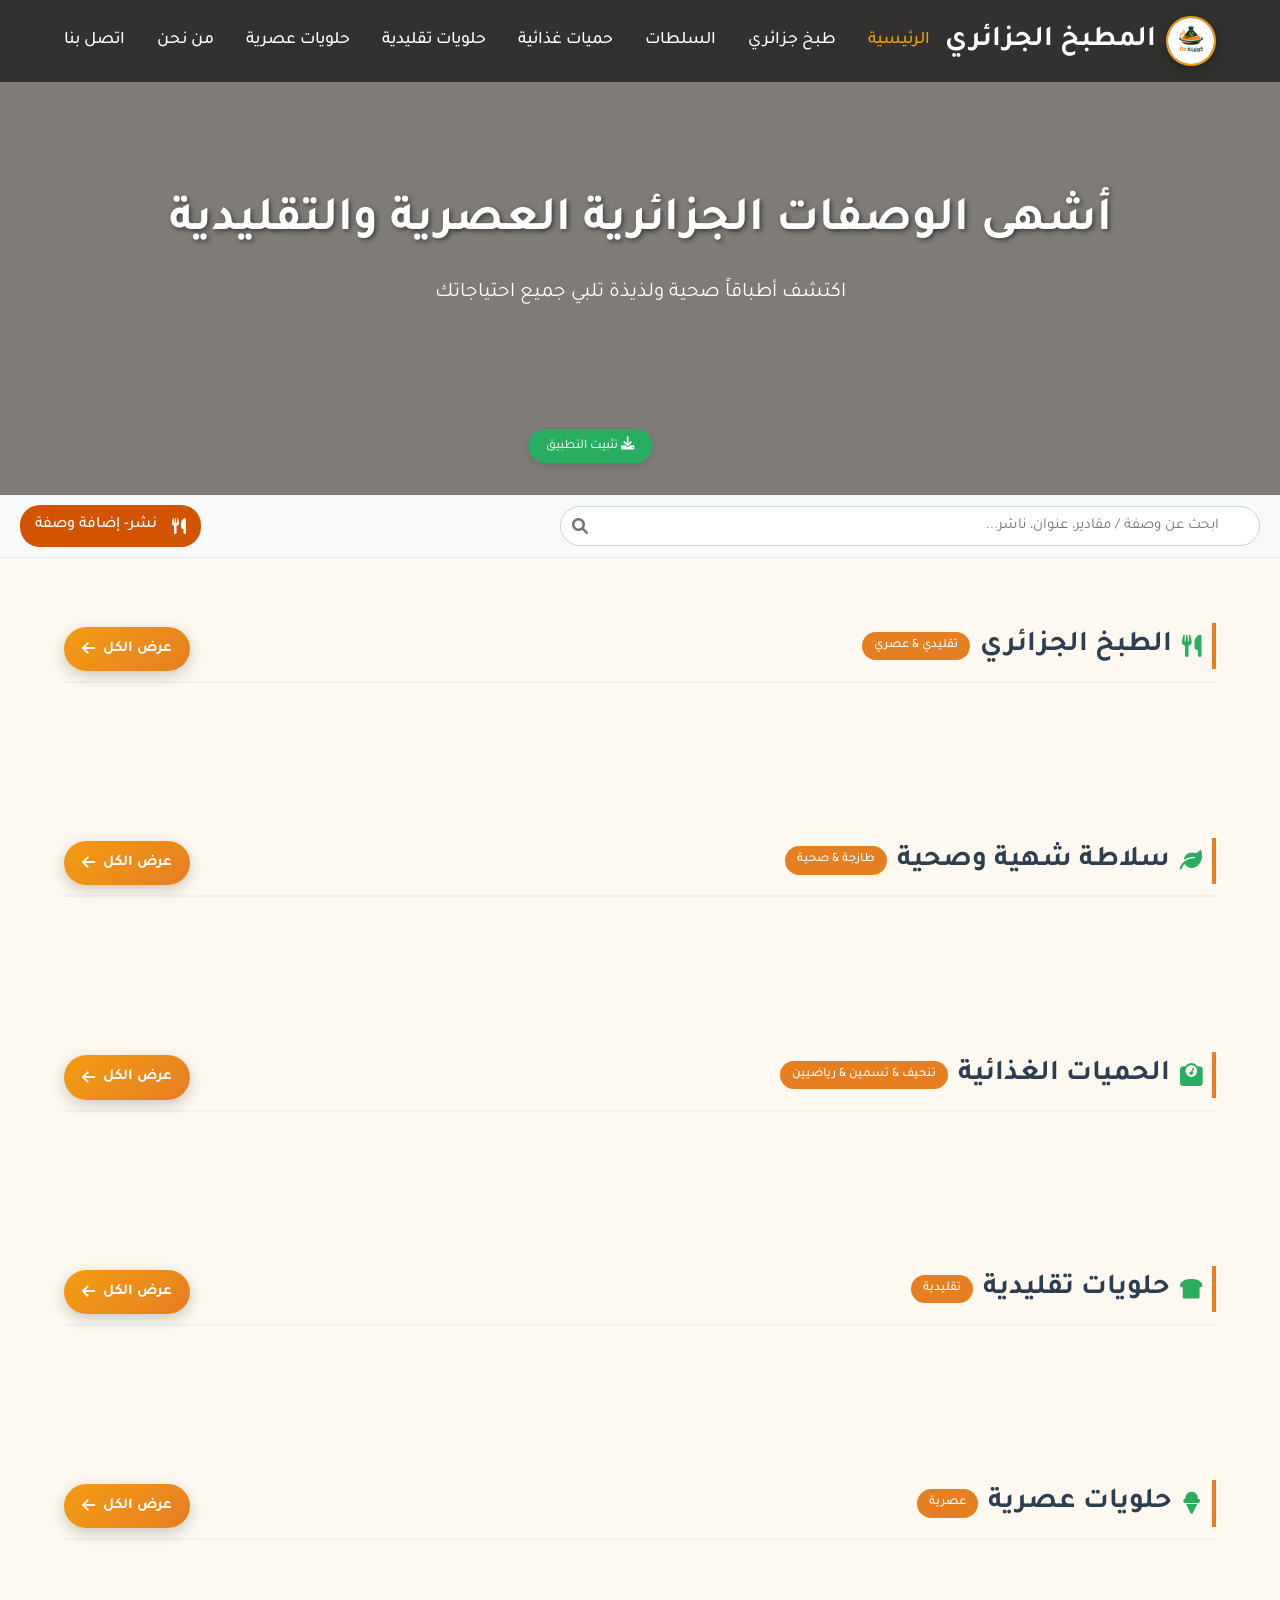
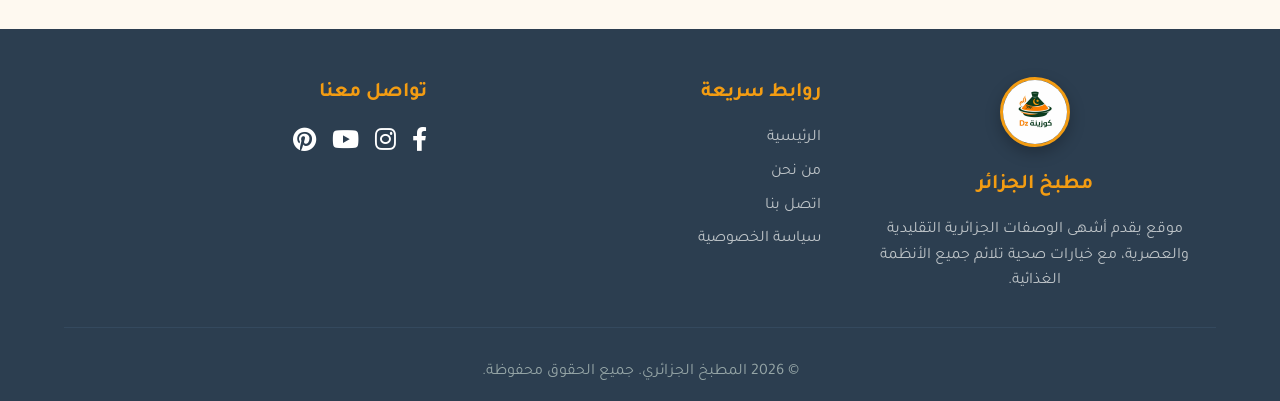
==== commit c4e610e9: "Update index.html" ====
--- a/index.html
+++ b/index.html
@@ -233,7 +233,7 @@
 
     <script>
         if ("serviceWorker" in navigator) {
-            navigator.serviceWorker.register("/sw.js")
+            navigator.serviceWorker.register("sw.js")
                 .then(() => console.log("Service Worker Registered"));
         }
     </script>
--- a/style/style-main.css
+++ b/style/style-main.css
@@ -1,4 +1,5 @@
 /* reset */
+
 * {
     margin: 0;
     padding: 0;
@@ -21,7 +22,9 @@
     list-style: none;
 }
 
+
 /* navbar */
+
 .navbar {
     display: flex;
     justify-content: space-between;
@@ -87,10 +90,12 @@
     cursor: pointer;
 }
 
+
 /* hero header */
+
 .hero {
     background: linear-gradient(rgba(0, 0, 0, 0.5), rgba(0, 0, 0, 0.5)), url('https://media.licdn.com/dms/image/v2/D561BAQEP53jBZ7DF7g/company-background_10000/company-background_10000/0/1654107773435/fooda_cover?e=2147483647&v=beta&t=S3QuYRrB38j_sGJPRR0pocdYYQpP9Fnyo-EWLoU9C8o') center/cover no-repeat;
-    height: 70vh;
+    height: 55vh;
     display: flex;
     align-items: center;
     justify-content: center;
@@ -109,10 +114,12 @@
     font-size: 1.3rem;
 }
 
+
 /* sub-header (للصفحات الفرعية) */
+
 .sub-header {
     background: linear-gradient(rgba(0, 0, 0, 0.6), rgba(0, 0, 0, 0.6)), url('https://www.sheknows.com/wp-content/uploads/2020/06/best-picnic-food-cover-amazon.jpg') center/cover no-repeat;
-    height: 30vh;
+    height: 35vh;
     display: flex;
     flex-direction: column;
     justify-content: center;
@@ -136,7 +143,9 @@
     font-size: 2.5rem;
 }
 
+
 /* الأقسام */
+
 .section {
     padding: 4rem 5%;
 }
@@ -191,28 +200,91 @@
     transform: translateX(-3px);
 }
 
+.view-all {
+    display: inline-flex;
+    align-items: center;
+    gap: 8px;
+    padding: 10px 18px;
+    background: linear-gradient(135deg, #f39c12, #e67e22);
+    color: white;
+    border-radius: 30px;
+    font-weight: 700;
+    font-size: 0.95rem;
+    box-shadow: 0 5px 15px rgba(0, 0, 0, 0.2);
+    transition: all .3s ease;
+}
+
+
+/* حركة عند المرور */
+
+.view-all:hover {
+    transform: translateY(-3px);
+    box-shadow: 0 8px 20px rgba(0, 0, 0, 0.25);
+}
+
+
+/* حركة الأيقونة */
+
+.view-all i {
+    transition: transform .3s ease;
+}
+
+.view-all:hover i {
+    transform: translateX(-6px);
+}
+
+.section-header .view-all {
+    margin-top: 5px;
+}
+
+
+/* تأثير عند الضغط */
+
+.view-all:active {
+    transform: scale(.96);
+}
+
 @media (max-width:768px) {
-
     .section-header {
         flex-direction: column;
         align-items: flex-start;
         gap: 8px;
     }
-
     .view-all {
         font-size: 0.9rem;
     }
-
-}
+}
+
 
 /* شبكة البطاقات */
+
 .cards-grid {
     display: grid;
-    grid-template-columns: repeat(auto-fill, minmax(280px, 1fr));
+    grid-template-columns: repeat(4, 1fr);
     gap: 2rem;
 }
 
+
+/* تابلت */
+
+@media (max-width:1000px) {
+    .cards-grid {
+        grid-template-columns: repeat(2, 1fr);
+    }
+}
+
+
+/* هاتف */
+
+@media (max-width:600px) {
+    .cards-grid {
+        grid-template-columns: 1fr;
+    }
+}
+
+
 /* تصميم البطاقة */
+
 .card {
     background-color: white;
     border-radius: 15px;
@@ -257,7 +329,9 @@
     box-shadow: 0 2px 5px rgba(0, 0, 0, 0.2);
 }
 
+
 /* ألوان مختلفة للشارات حسب النوع */
+
 .card-badge.diet-loss {
     background-color: #27ae60;
 }
@@ -294,7 +368,9 @@
     margin-left: 0.3rem;
 }
 
+
 /* الفوتر */
+
 footer {
     background-color: #2c3e50;
     color: white;
@@ -362,7 +438,9 @@
     color: #95a5a6;
 }
 
+
 /* تجاوب للهواتف */
+
 @media (max-width: 768px) {
     .nav-links {
         display: none;
@@ -376,37 +454,28 @@
         padding: 2rem 0;
         gap: 1.5rem;
     }
-
     .nav-links.active {
         display: flex;
     }
-
-
     .burger {
         display: block;
     }
-
     .hero-content h2 {
         font-size: 2rem;
     }
-
     .hero-content p {
         font-size: 1rem;
     }
-
     .section-header h2 {
         font-size: 1.5rem;
     }
-
     .cards-grid {
         grid-template-columns: 1fr;
     }
-
     .footer-container {
         grid-template-columns: 1fr;
         text-align: center;
     }
-
     .social-links {
         justify-content: center;
     }
@@ -414,6 +483,7 @@
 
 
 /* تنسيقات النافذة المنبثقة */
+
 .modal {
     display: none;
     position: fixed;
@@ -442,7 +512,6 @@
         opacity: 0;
         transform: translateY(-30px);
     }
-
     to {
         opacity: 1;
         transform: translateY(0);
@@ -502,7 +571,9 @@
     border-radius: 8px;
 }
 
+
 /* تحسين استجابة البطاقات */
+
 .card {
     cursor: pointer;
     transition: transform 0.2s, box-shadow 0.2s;
@@ -514,8 +585,8 @@
 }
 
 
-
 /* تحسين عرض المقادير وطريقة التحضير داخل modal */
+
 .ingredients-list {
     list-style-type: circle;
     padding-right: 20px;
@@ -585,36 +656,34 @@
     gap: 15px;
 }
 
-
 .btn-submit:hover {
     background-color: #e67e22;
 }
 
+
 /* تحسين محرك البحث للهواتف */
+
 @media (max-width:768px) {
-
     .top-bar {
         flex-direction: column;
         gap: 10px;
         align-items: stretch;
     }
-
     .search-container {
         width: 100%;
     }
-
     .search-container input {
         width: 100%;
     }
-
     .btn-submit {
         justify-content: center;
         width: 100%;
     }
-
-}
+}
+
 
 /* أزرار التصفية */
+
 .filter-buttons {
     display: flex;
     justify-content: center;
@@ -643,22 +712,21 @@
     color: white;
 }
 
+
 /* تحسين التوافق مع الهواتف */
+
 @media (max-width:768px) {
-
     .filter-buttons {
         gap: 0.5rem;
         margin-top: 1.5rem;
         padding: 0 3%;
     }
-
     .filter-btn {
         flex: 1 1 calc(50% - 10px);
         text-align: center;
         padding: 0.6rem 1rem;
         font-size: 0.9rem;
     }
-
 }
 
 .filter-btn {
@@ -669,51 +737,120 @@
     transform: translateY(-2px);
 }
 
+header {
+    position: relative;
+    /* يسمح للعناصر المطلقة داخله بالتموضع بالنسبة للهيدر */
+    height: 70px;
+    /* ارتفاع الهيدر حسب تصميمك */
+    background-color: #f8f8f8;
+    /* أو لون الهيدر */
+    display: flex;
+    align-items: center;
+    justify-content: center;
+    /* يجعل محتوى الهيدر في الوسط */
+}
 
 .install-btn {
     background: #27ae60;
+    /* لون الزر، يمكن تغييره لينسجم مع الهيدر */
     color: white;
     border: none;
-    padding: 8px 16px;
+    padding: 8px 18px;
     border-radius: 20px;
     cursor: pointer;
     font-family: 'Tajawal', sans-serif;
-    display: none;
+    position: absolute;
+    /* بالنسبة للهيدر */
+    top: 90%;
+    /* منتصف ارتفاع الهيدر */
+    left: 50%;
+    /* منتصف عرض الهيدر */
+    transform: translate(-90%, -50%);
+    /* لضبطه تمامًا في الوسط */
+    box-shadow: 0 2px 6px rgba(0, 0, 0, 0.15);
+    transition: background 0.3s, transform 0.2s;
 }
 
 .install-btn:hover {
     background: #219150;
-}
-
-#splash-screen{
-position:fixed;
-top:0;
-left:0;
-width:100%;
-height:100%;
-background:#fef9f0;
-display:flex;
-flex-direction:column;
-justify-content:center;
-align-items:center;
-z-index:9999;
-}
-
-#splash-screen img{
-width:120px;
-height:120px;
-border-radius:50%;
-margin-bottom:15px;
-animation:logoPulse 1.5s infinite;
-}
-
-#splash-screen h2{
-font-family:'Tajawal',sans-serif;
-color:#e67e22;
-}
-
-@keyframes logoPulse{
-0%{transform:scale(1);}
-50%{transform:scale(1.08);}
-100%{transform:scale(1);}
-}+    transform: translate(-50%, -50%) scale(1.05);
+}
+
+.load-more-container {
+    text-align: center;
+    margin-top: 30px;
+}
+
+.load-more-btn {
+    background: linear-gradient(135deg, #f39c12, #e67e22);
+    color: white;
+    border: none;
+    padding: 12px 28px;
+    font-size: 16px;
+    border-radius: 30px;
+    cursor: pointer;
+    font-family: 'Tajawal', sans-serif;
+    display: inline-flex;
+    align-items: center;
+    gap: 10px;
+    box-shadow: 0 5px 15px rgba(0, 0, 0, .2);
+    transition: .3s;
+}
+
+.load-more-btn:hover {
+    transform: translateY(-3px);
+    box-shadow: 0 8px 20px rgba(0, 0, 0, .25);
+}
+
+.load-more-btn:active {
+    transform: scale(.95);
+}
+
+
+/* الهاتف */
+
+@media (max-width:768px) {
+    .load-more-btn {
+        width: 100%;
+        justify-content: center;
+    }
+}
+
+#splash-screen {
+    position: fixed;
+    top: 0;
+    left: 0;
+    width: 100%;
+    height: 100%;
+    background: #fef9f0;
+    display: flex;
+    flex-direction: column;
+    justify-content: center;
+    align-items: center;
+    z-index: 9999;
+}
+
+#splash-screen img {
+    width: 120px;
+    height: 120px;
+    border-radius: 50%;
+    margin-bottom: 15px;
+    animation: logoPulse 1.5s infinite;
+}
+
+#splash-screen h2 {
+    font-family: 'Tajawal', sans-serif;
+    color: #e67e22;
+}
+
+@keyframes logoPulse {
+    0% {
+        transform: scale(1);
+    }
+    50% {
+        transform: scale(1.08);
+    }
+    100% {
+        transform: scale(1);
+    }
+}
